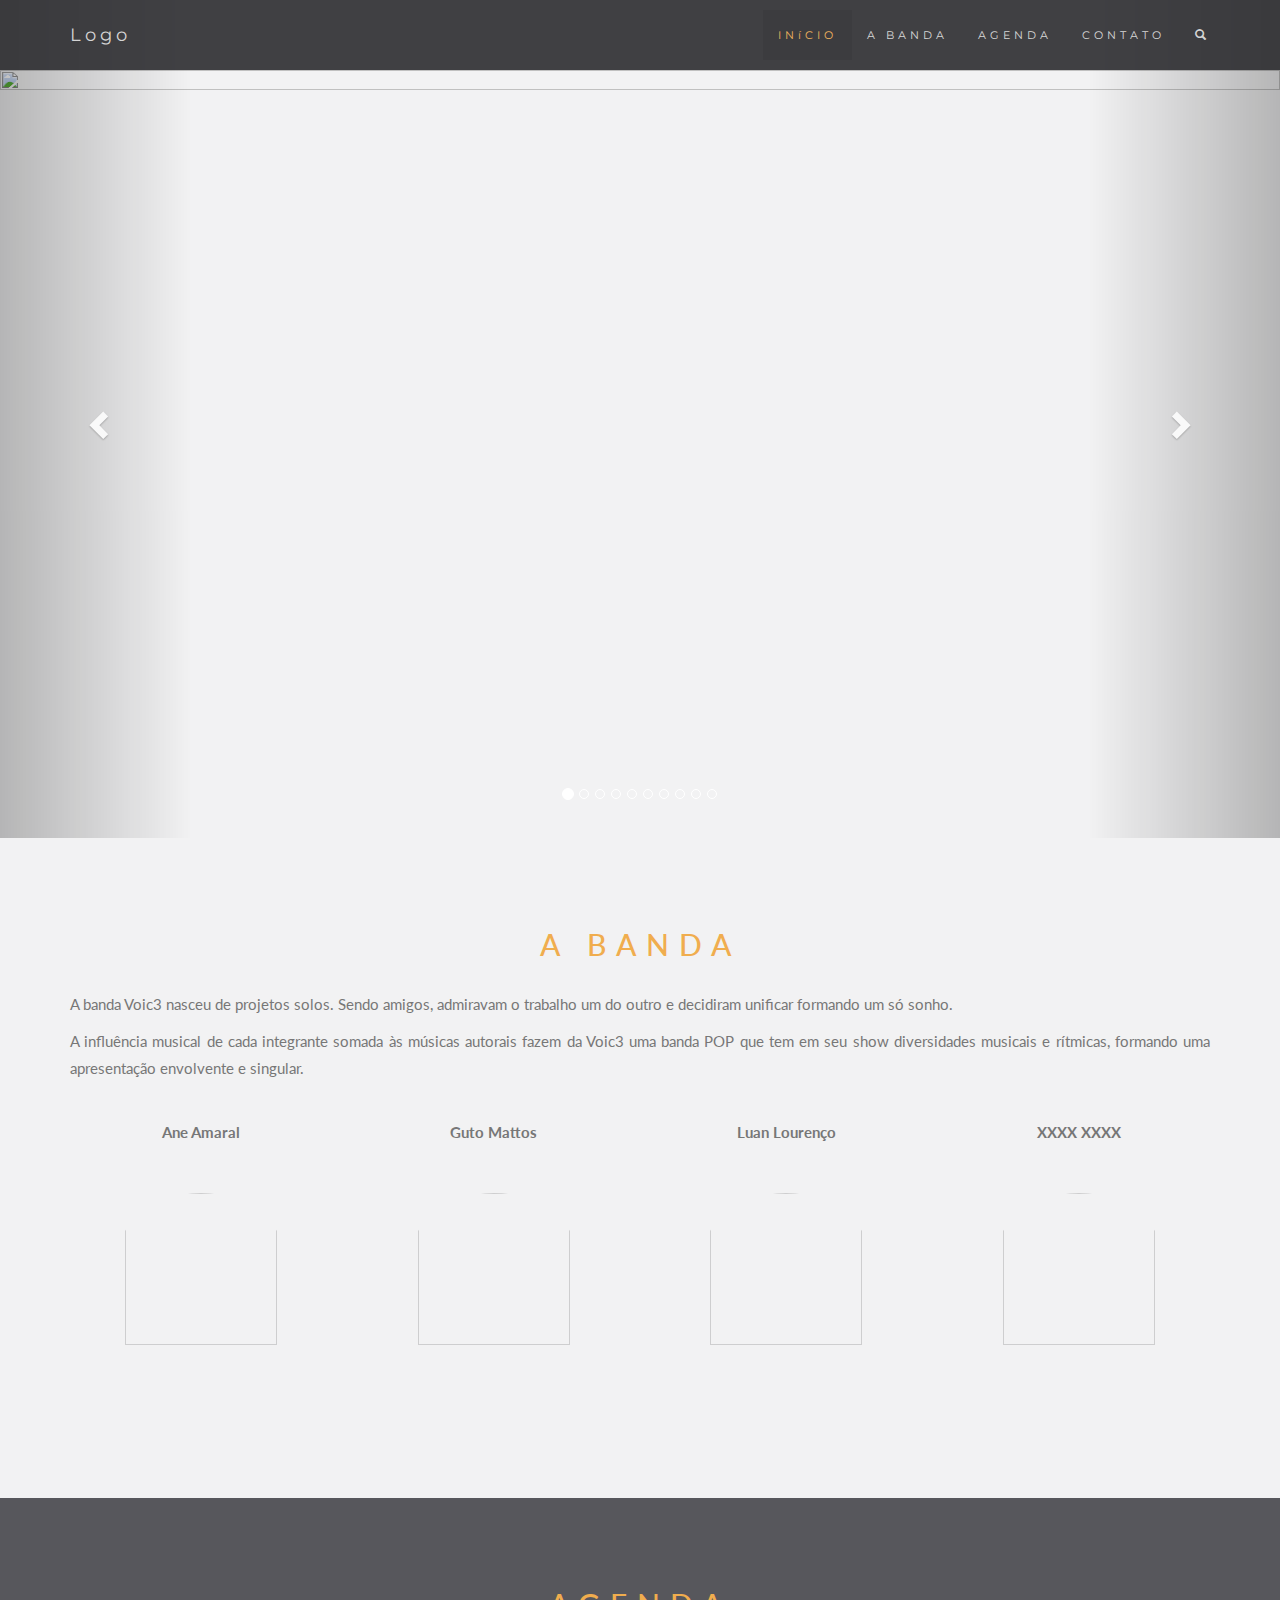
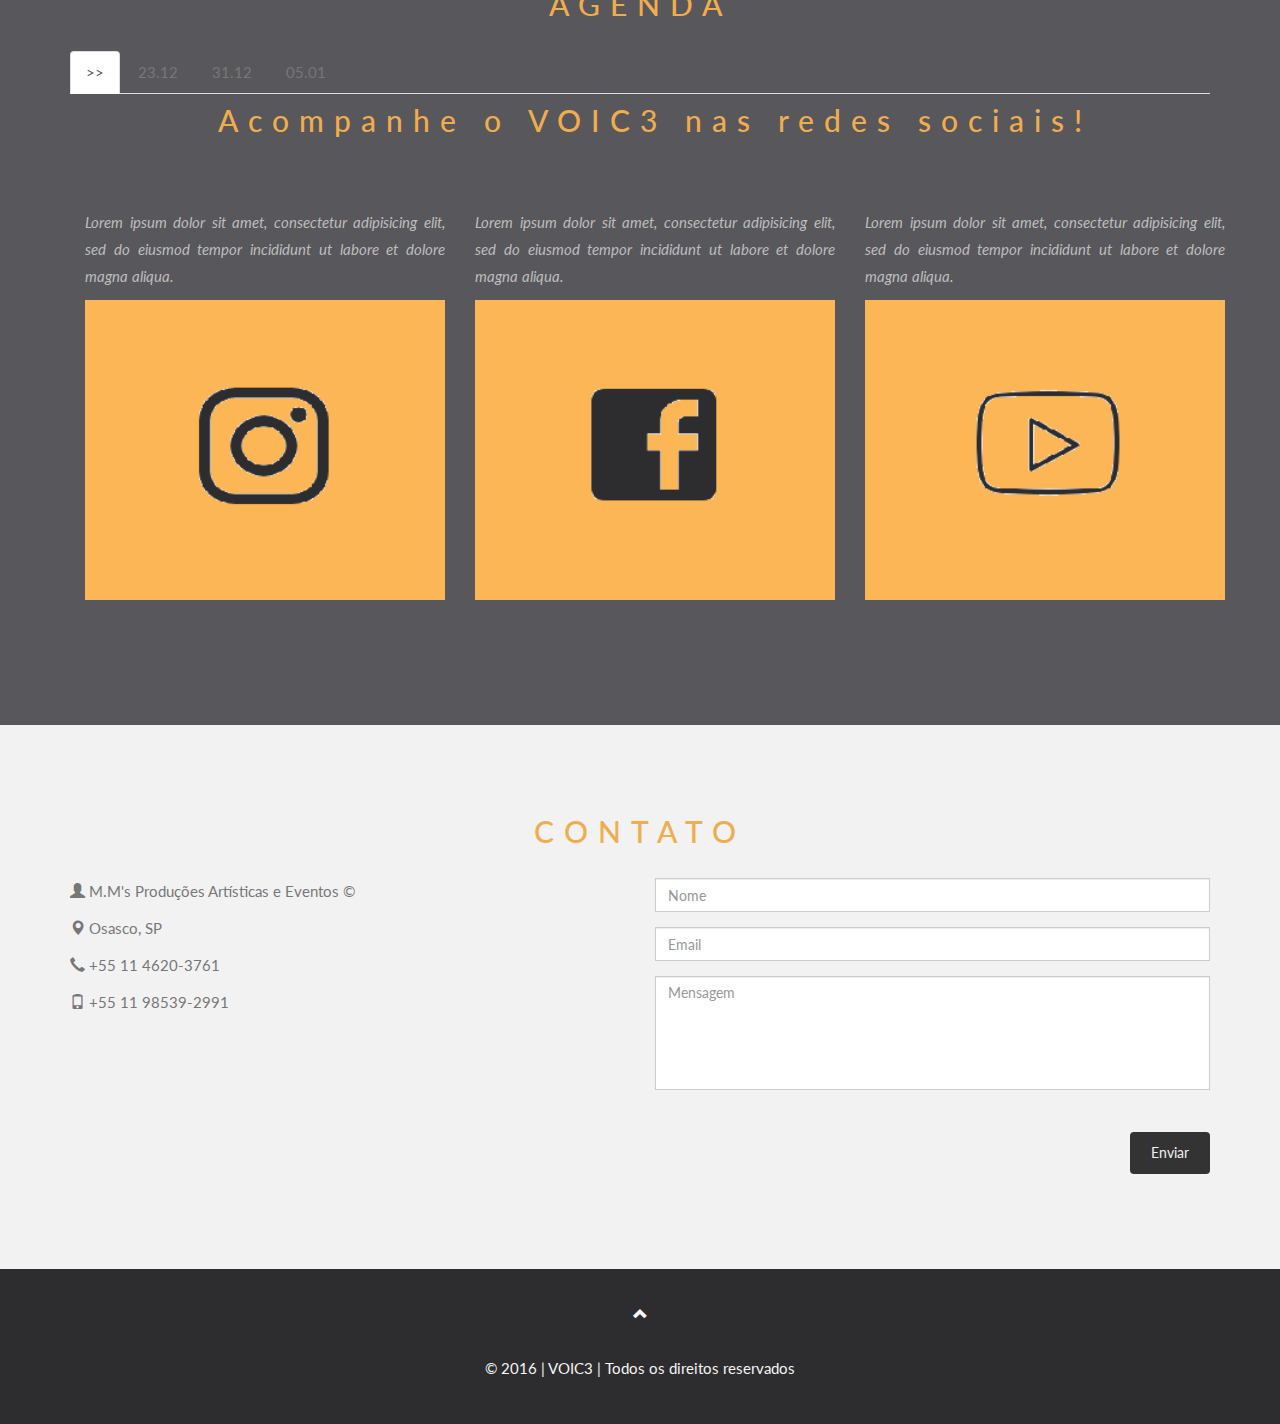
==== index.html @ 1a109ebb "new index file" ====
<!doctype html>
<html lang="pt-br">
<head>
  <title>VOIC3</title>
  <meta charset="iso-8859-1">
  <meta name="viewport" content="width=device-width, initial-scale=1">
  <link rel="stylesheet" href="https://maxcdn.bootstrapcdn.com/bootstrap/3.3.7/css/bootstrap.min.css">
  <link href="https://fonts.googleapis.com/css?family=Lato" rel="stylesheet" type="text/css">
  <link href="https://fonts.googleapis.com/css?family=Montserrat" rel="stylesheet" type="text/css">
  <script src="https://ajax.googleapis.com/ajax/libs/jquery/3.1.1/jquery.min.js"></script>
  <script src="https://maxcdn.bootstrapcdn.com/bootstrap/3.3.7/js/bootstrap.min.js"></script>
   
  <!-- Google Analytics Begin -->
  <script>
  (function(i,s,o,g,r,a,m){i['GoogleAnalyticsObject']=r;i[r]=i[r]||function(){
  (i[r].q=i[r].q||[]).push(arguments)},i[r].l=1*new Date();a=s.createElement(o),
  m=s.getElementsByTagName(o)[0];a.async=1;a.src=g;m.parentNode.insertBefore(a,m)
  })(window,document,'script','https://www.google-analytics.com/analytics.js','ga');
  ga('create', 'UA-88852804-1', 'auto');
  ga('send', 'pageview');
  </script>
  <!-- Google Analytics End -->
  
  <!-- GA Autotracker Begin -->
  <script>window.ga=window.ga||function(){(ga.q=ga.q||[]).push(arguments)};ga.l=+new Date;</script>
  <script async src="https://www.google-analytics.com/analytics.js"></script>
  <script aysnc src="js/autotrack.js"></script>
  <!-- GA Autotracker End -->
  
  
  <style>
  
  body {
      font: 400 15px/1.8 Lato, sans-serif;
      color: #777;
	  background: #f2f2f3;
	  position: relative;
  }
  
 
  .container {
      padding: 80px 120px;
  }
  
  .person {
      border: 10px solid transparent;
      margin-bottom: 25px;
      width: 80%;
      height: 80%;
      opacity: 0.7;
  }
  .person:hover {
      /* border-color: #f1f1f1; */
	  border-color: #f0ad4e; 
  }
  .carousel-inner img {
      /* -webkit-filter: grayscale(90%); */
      /* filter: grayscale(90%); /* make all photos black and white */ 
      width: 100%; /* Set width to 100% */
      margin: auto;
  }
  .carousel-caption h3 {
      color: #fff !important;
  }
  @media (max-width: 600px) {
    .carousel-caption {
      display: none; /* Hide the carousel text when the screen is less than 600 pixels wide */
    }
  }
  .bg-1 {
      /* background: #2d2d30; */
	  background: #57575c;
      color: #bdbdbd; 
	  /* color: #f0ad4e; */ /* TEXTO LARANJA */
  }
  
  .bg-1 h3 {
     /* color: #fff; */
	 color: #f0ad4e; /* TITULO LARANJA */
  }
  
  .bg-1 p {font-style: italic;}
  
  .list-group-item:first-child {
      border-top-right-radius: 0;
      border-top-left-radius: 0;
  }
  .list-group-item:last-child {
      border-bottom-right-radius: 0;
      border-bottom-left-radius: 0;
  }
  .thumbnail {
      padding: 0 0 15px 0;
      border: none;
      border-radius: 0;
  }
  .thumbnail p {
      margin-top: 15px;
      color: #555;
  }
  
  .img-thumbnail {
	display:inline-block;
	max-width:100%;
	height:auto;
	padding:4px;
	line-height:1.42857143;
	/* background-color:#fff; */
	/* border:1px solid #ddd; */
	background-color: transparent; 
	border: none;
  }
  
  .btn {
      padding: 10px 20px; /* TAMANHO DO BOTAO */
      background-color: #333;
      color: #f1f1f1;
      /* border-radius: 0; */
      /* transition: .2s; */
  }
  .btn:hover, .btn:focus {
      border: 1px solid #333; 
      /* background-color: #fff; */
	  background-color: #f2f2f3; /* proximo ao branco um pouco cinza */
      color: #000;
  }
  .modal-header, h4, .close {
      background-color: #333;
      color: #fff !important;
      text-align: center;
      font-size: 20px;
  }
  .modal-header, .modal-body {
      padding: 20px 25px;
  }
  .nav-tabs li a {
      color: #777;
  }
  #googleMap {
      width: 100%;
      height: 400px;
      /* -webkit-filter: grayscale(100%); */
      /* filter: grayscale(100%); */
  }  
  .navbar {
      font-family: Montserrat, sans-serif;
      margin-bottom: 0;
      background-color: #2d2d30;
	  letter-spacing: 4px;
      border: 0;
      font-size: 11px !important;
	  padding: 10px; /* altura do menu */
      opacity: 0.9;
	  line-height: 3 !important;
      border-radius: 0;
      z-index: 9999;
      
  }
  .navbar li a, .navbar .navbar-brand { 
      color: #d5d5d5 !important;
  }
  .navbar-nav li a:hover {
      /* color: #fff !important; */
	  color: #f0ad4e !important; 
  }
  
  .redes-sociais-workshow a:hover {
      /* color: #fff !important; */
	  color: #f0ad4e !important; 
  }
  
  .navbar-nav li.active a {
      /* color: #fff !important; */
	  color: #f0ad4e !important; 
      background-color: #29292c !important;
  }
  .navbar-default .navbar-toggle {
      border-color: transparent;
  }
  .open .dropdown-toggle {
      color: #fff;
      background-color: #555 !important;
  }
  .dropdown-menu li a {
      color: #000 !important;
  }
  .dropdown-menu li a:hover {
      /* background-color: red !important; */
	  background-color: #f0ad4e !important;
  }
  footer {
      background-color: #2d2d30;
      color: #f5f5f5;
      padding: 32px;
  }
  footer a {
      color: #f5f5f5;
  }
  footer a:hover {
      */ color: #777; */
	  color: #f0ad4e;
      text-decoration: none;
  }  
  .form-control {
      border-radius: 0;
  }
  textarea {
      resize: none;
  }
  
  .logo {
    margin-top: -25px;
	margin-left: 3px;
	width: 80px;
  } 
  
  .carousel {
	position: relative;
    /* left: 0px; */
    /* top: 90px; */
   }

  .container-carousel {
      padding: 35px;
  } 
  
  .container {
    padding-right:15px;
    padding-left:15px;
    margin-right:auto;
    margin-left:auto;
  }
  
  @media (min-width:768px){.container{width:750px}}
  
  @media (min-width:992px){.container{width:970px}}
  
  @media (min-width:1200px){.container{width:1170px}}
  
  .container-fluid {
    padding-right:15px;
    padding-left:15px;
    margin-right:auto;
    margin-left:auto;
  }
  
  @media (min-width:768px){.container-fluid{width:750px}}
  
  @media (min-width:992px){.container-fluid{width:970px}}
  
  @media (min-width:1200px){.container-fluid{width:1170px}}
   
   
   .center {
    border: 0px;
    margin: auto;
    width: 60%;
   }
   
   .center1 {
    padding:15px 15px 15px 15px;
   }
   
  .agenda-image {
    padding:15px 15px 15px 15px;
	margin: auto;
  }
  
  .teste-center {
      line-height: 1.5;
    display: inline-block;
    vertical-align: middle;
	padding: 10px;
	}
  
  #event {
  background: #636369;
  }
  
  #event1 {
  background: #a3a3a8;
  }
  
  #event2 {
  background: #ffffcc; 
  }
   
.margin {
margin-bottom: 45px;
}


  h3 {
      margin: 10px 0 30px 0;
      letter-spacing: 10px;      
      font-size: 30px;
      /* color: #111; */
	  /* color: #2d2d30; */
	  color: #f0ad4e; /* TITULO LARANJA */
  }
  

  h2 {
      margin: 5px 0 15px 0;
      letter-spacing: 5px;      
      font-size: 20px;
	  color: #f0ad4e; /* TITULO LARANJA */
  }

  @media (min-width:768px){
	h2 {
		margin: 5px 0 15px 0;
		letter-spacing: 5px;      
		font-size: 20px;
		color: #f0ad4e; /* TITULO LARANJA */
		}
  }
  
  @media (min-width:992px){
	h2 {
		margin: 5px 0 15px 0;
		letter-spacing: 5px;      
		font-size: 20px;
		color: #f0ad4e; /* TITULO LARANJA */
		}
	}
  
  @media (min-width:1200px){
	h2 {
      margin: 10px 0 30px 0;
      letter-spacing: 10px;      
      font-size: 30px;
	  color: #f0ad4e; /* TITULO LARANJA */
		}
	}

   
  </style>
  

</head>
<body id="inicio" data-spy="scroll" data-target=".navbar" data-offset="50">

<!-- icon colors -->
<!-- BDBDBD cinza claro -->
<!-- 2D2D30 cinza escuro -->

<nav class="navbar navbar-default navbar-fixed-top">
  <div class="container-fluid">
    <div class="navbar-header">
      <button type="button" class="navbar-toggle" data-toggle="collapse" data-target="#myNavbar"> 
	      <!--  <button type="button" class="navbar-toggle collapsed" data-toggle="collapse" data-target="#bs-example-navbar-collapse-1 #myNavbar" aria-expanded="false">
        -->
		<span class="icon-bar"></span>
        <span class="icon-bar"></span>
        <span class="icon-bar"></span>                        
      </button>
      <a class="navbar-brand" href="#inicio">Logo</a>
    </div>
    <div class="collapse navbar-collapse" id="myNavbar">
      <ul class="nav navbar-nav navbar-right"> <!-- MENU PARA A DIREITA -->
        <li><a href="#inicio">IN&iacute;CIO</a></li>
        <li><a href="#banda">A BANDA</a></li>
        <li><a href="#agenda">AGENDA</a></li>
        <li><a href="#contato">CONTATO</a></li>
        <li><a href="#"><span class="glyphicon glyphicon-search"></span></a></li>
      </ul>
    </div>
  </div>
</nav>

<script>
$(document).on('click',function(){
	$('.collapse').collapse('hide');
})
</script>

<div id="myCarousel" class="carousel slide" data-ride="carousel">
	<div class="container-carousel"> <!-- nova div -->
    <!-- Indicators -->
    <ol class="carousel-indicators">
      <li data-target="#myCarousel" data-slide-to="0" class="active"></li>
      <li data-target="#myCarousel" data-slide-to="1"></li>
      <li data-target="#myCarousel" data-slide-to="2"></li>
      <li data-target="#myCarousel" data-slide-to="3"></li>
      <li data-target="#myCarousel" data-slide-to="4"></li>
      <li data-target="#myCarousel" data-slide-to="5"></li>
      <li data-target="#myCarousel" data-slide-to="6"></li>
      <li data-target="#myCarousel" data-slide-to="7"></li>
      <li data-target="#myCarousel" data-slide-to="8"></li>
      <li data-target="#myCarousel" data-slide-to="9"></li>
    </ol>
	</div>

    <!-- Wrapper for slides -->
    <div class="carousel-inner" role="listbox">
      <div class="item active">
        <img src="images/banda1.jpg" alt="" width="800" height="480">
        <div class="carousel-caption">
        </div>      
      </div>

      <div class="item">
        <img src="images/banda2.jpg" alt="banda2" width="800" height="480">
        <div class="carousel-caption">
        </div>      
      </div>
    
      <div class="item">
        <img src="images/banda3.jpg" alt="banda3" width="800" height="480">
        <div class="carousel-caption">
        </div>      
      </div>
	  
      <div class="item">
        <img src="images/banda4.jpg" alt="banda4" width="800" height="480">
        <div class="carousel-caption">
        </div>      
      </div>
	  
      <div class="item">
        <img src="images/banda5.jpg" alt="banda5" width="800" height="480">
        <div class="carousel-caption">
        </div>      
      </div>
	  
      <div class="item">
        <img src="images/banda6.jpg" alt="banda6" width="800" height="480">
        <div class="carousel-caption">
        </div>      
      </div>
	  
      <div class="item">
        <img src="images/banda7.jpg" alt="banda7" width="800" height="480">
        <div class="carousel-caption">
        </div>      
      </div>
	  
      <div class="item">
        <img src="images/banda8.jpg" alt="banda8" width="800" height="480">
        <div class="carousel-caption">
        </div>      
      </div>
	  
      <div class="item">
        <img src="images/banda9.jpg" alt="banda9" width="800" height="480">
        <div class="carousel-caption">
        </div>      
      </div>

    </div>

    <!-- Left and right controls -->
    <a class="left carousel-control" href="#myCarousel" role="button" data-slide="prev">
      <span class="glyphicon glyphicon-chevron-left" aria-hidden="true"></span>
      <span class="sr-only">ANTERIOR</span>
    </a>
    <a class="right carousel-control" href="#myCarousel" role="button" data-slide="next">
      <span class="glyphicon glyphicon-chevron-right" aria-hidden="true"></span>
      <span class="sr-only">PR&oacute;XIMO</span>
    </a>
</div>

<!-- Container (A BANDA Section) Begin -->
<div id="banda" class="container text-center">
  <h3>A BANDA</h3>
  <p class="text-justify">A banda Voic3 nasceu de projetos solos. Sendo amigos, admiravam o trabalho um do outro e decidiram unificar formando um s&oacute; sonho.</p>
  <p class="text-justify">A influ&ecirc;ncia musical de cada integrante somada &agrave;s m&uacute;sicas autorais fazem da Voic3 uma banda POP que tem em seu show diversidades musicais e r&iacute;tmicas, formando uma apresenta&ccedil;&atilde;o envolvente e singular.</p>
  <br>
  <div class="row">
    <div class="col-xs-6 col-sm-3 col-md-3">
      <p class="text-center"><strong>Ane Amaral</strong></p><br>
      <a href="#demo" data-toggle="collapse">
        <img src="images/ane.jpg" class="img-circle person" alt="" width="255" height="255">
      </a>
      <div id="demo" class="collapse">
        <p>Singer</p>
      </div>
    </div>
    <div class="col-xs-6 col-sm-3 col-md-3">
      <p class="text-center"><strong>Guto Mattos</strong></p><br>
      <a href="#demo" data-toggle="collapse">
        <img src="images/joao.jpg" class="img-circle person" alt="" width="255" height="255">
      </a>
      <div id="demo" class="collapse">
        <p>Guitarist</p>
      </div>
    </div>
    <div class="col-xs-6 col-sm-3 col-md-3">
      <p class="text-center"><strong>Luan Louren&ccedil;o</strong></p><br>
      <a href="#demo" data-toggle="collapse">
        <img src="images/luan.jpg" class="img-circle person" alt="" width="255" height="255">
      </a>
      <div id="demo" class="collapse">
        <p>Drummer</p>
      </div>
    </div>
    <div class="col-xs-6 col-sm-3 col-md-3">
      <p class="text-center"><strong>XXXX XXXX</strong></p><br>
      <a href="#demo" data-toggle="collapse">
        <img src="images/outro.jpg" class="img-circle person" alt="" width="255" height="255">
      </a>
      <div id="demo" class="collapse">
        <p>Bassist</p>
      </div>
    </div>
  </div>
</div>
<!-- Container (A BANDA Section) End -->

<!-- Container (AGENDA Section) Begin -->
<div id="agenda" class="bg-1">
 <div id="agenda" class=" container">

  <h3 class="text-center">AGENDA</h3>  
  <ul class="nav nav-tabs">
    <li class="active"><a data-toggle="tab" href="#home"> >> </a></li>
    <li><a data-toggle="tab" href="#menu1">23.12</a></li>
    <li><a data-toggle="tab" href="#menu2">31.12</a></li>
	<li><a data-toggle="tab" href="#menu3">05.01</a></li>
  </ul>

	<!-- TABS BEGIN -->
	<div class="tab-content">
	
		<!-- PRIMEIRA TAB BEGIN -->
		<div id="home" class="tab-pane fade in active">
		<div class="container-fluid bg-3 text-center">    
			<h2 class="margin">Acompanhe o VOIC3 nas redes sociais!</h2><br>
			<!-- <h3 class="margin">Acompanhe o VOIC3 nas redes sociais!</h3><br> -->
			<div class="row text-justify">
				<div class="hidden-xs col-sm-4 col-md-4">
					<p>Lorem ipsum dolor sit amet, consectetur adipisicing elit, sed do eiusmod tempor incididunt ut labore et dolore magna aliqua.</p>
					<img src="advertising/instagram_banner.png" class="img-responsive margin" style="width:100%" alt="instagram">
				</div>
				<div class="hidden-xs col-sm-4 col-md-4"> 
					<p>Lorem ipsum dolor sit amet, consectetur adipisicing elit, sed do eiusmod tempor incididunt ut labore et dolore magna aliqua.</p>
					<img src="advertising/facebook_banner.png" class="img-responsive margin" style="width:100%" alt="facebook">
				</div>
				<div class="hidden-xs col-sm-4 col-md-4"> 
					<p>Lorem ipsum dolor sit amet, consectetur adipisicing elit, sed do eiusmod tempor incididunt ut labore et dolore magna aliqua.</p>
					<img src="advertising/youtube_banner.png" class="img-responsive margin" style="width:100%" alt="youtube">
				</div>
			</div>
			<div class="row text-justify">
				<div class="col-xs-12 hidden-sm hidden-md hidden-lg">
					<p>Lorem ipsum dolor sit amet, consectetur adipisicing elit, sed do eiusmod tempor incididunt ut labore et dolore magna aliqua.</p>
					<img src="advertising/instagram_banner.png" class="img-responsive center margin" style="width:50%" alt="instagram">
				</div>
				<div class="col-xs-12 hidden-sm hidden-md hidden-lg"> 
					<p>Lorem ipsum dolor sit amet, consectetur adipisicing elit, sed do eiusmod tempor incididunt ut labore et dolore magna aliqua.</p>
					<img src="advertising/facebook_banner.png" class="img-responsive center margin" style="width:50%" alt="facebook">
				</div>
				<div class="col-xs-12 hidden-sm hidden-md hidden-lg"> 
					<p>Lorem ipsum dolor sit amet, consectetur adipisicing elit, sed do eiusmod tempor incididunt ut labore et dolore magna aliqua.</p>
					<img src="advertising/youtube_banner.png" class="img-responsive center margin" style="width:50%" alt="youtube">
				</div>
			</div>
		</div>
		</div>
		<!-- PRIMEIRA TAB END -->
	
	
		<!-- SEGUNDA TAB BEGIN -->
		<div id="menu1" class="tab-pane fade">
			<div class="container-fluid bg-3 text-justify">    
				<h2 class="text-left">Esta&ccedil;&atilde;o Fradique</h2><br>		
				<!-- <h3 class="text-left">Esta&ccedil;&atilde;o Fradique</h3><br> -->
				<div class="row">
					<div class="col-sm-6">
						<p><img src="icons/toast1.png" alt="" class="img-thumbnail" width="25" height="25"> R. dos Pinheiros, 877 - Pinheiros - S&atilde;o Paulo / SP</p>
						<p><img src="icons/clock1.png" alt="" class="img-thumbnail margin" width="25" height="25"> 22h00 </p> <BR>
						<iframe src="https://www.google.com/maps/embed?pb=!1m18!1m12!1m3!1d3657.031787978085!2d-46.68840918555828!3d-23.56730178467991!2m3!1f0!2f0!3f0!3m2!1i1024!2i768!4f13.1!3m3!1m2!1s0x94ce57759468a9cd%3A0x95e92dfb1054227!2zRXN0YcOnw6NvIEZyYWRpcXVl!5e0!3m2!1spt-BR!2sbr!4v1481562788661" width="100%" height="100%" frameborder="0" style="border:0" allowfullscreen></iframe>
					</div>
				</div>
			</div>
		</div>
		<!-- SEGUNDA TAB END -->
	
	
		<!-- TERCEIRA TAB BEGIN -->
		<div id="menu2" class="tab-pane fade">
			<div class="container-fluid bg-3 text-justify">    
				<h2 class="text-left">Arrudas Bar</h2><br>
				<div class="row">
					<div class="col-sm-6">
						<p><img src="icons/cutlery1.png" alt="" class="img-thumbnail" width="25" height="25"> R. Arist&iacute;des Belini, 320 - Pestana - Osasco / SP </p>
						<p><img src="icons/clock1.png" alt="" class="img-thumbnail margin" width="25" height="25"> 18h00 </p> <BR>
						<iframe src="https://www.google.com/maps/embed?pb=!1m18!1m12!1m3!1d3658.0084084064274!2d-46.8019846855589!3d-23.532199984697378!2m3!1f0!2f0!3f0!3m2!1i1024!2i768!4f13.1!3m3!1m2!1s0x94ceffb3be0d78b9%3A0xa0f0548a4964dfe1!2sBatataria+Arrudas+Bar!5e0!3m2!1spt-BR!2sbr!4v1481562667777" width="100%" height="100%" frameborder="0" style="border:0" allowfullscreen></iframe>
					</div>
				</div>
			</div>
		</div>
		<!-- TERCEIRA TAB END -->
		
	
		<!-- QUARTA TAB BEGIN -->
		<div id="menu3" class="tab-pane fade">
			<div class="container-fluid bg-3 text-justify">   
				<h2 class="text-left">HB Beer</h2><br>		
				<!-- <h3 class="text-left">HB Beer</h3><br> -->
				<div class="row">
					<div class="col-sm-6">
						<p><img src="icons/cutlery1.png" alt="" class="img-thumbnail" width="25" height="25"> Cal&ccedil;ada Aldebar&atilde;, 14 - Centro de Apoio II - Alphaville / SP </p>
						<p><img src="icons/clock1.png" alt="" class="img-thumbnail margin" width="25" height="25">22h00 </p> <BR>
						<iframe src="https://www.google.com/maps/embed?pb=!1m18!1m12!1m3!1d3659.9029157101695!2d-46.87861978556046!3d-23.463966184731305!2m3!1f0!2f0!3f0!3m2!1i1024!2i768!4f13.1!3m3!1m2!1s0x94cf0316d6cc29cb%3A0x45becd036d0bcddf!2sHB+BEER+LANCHONETE+E+COMERCIO+DE+CERVEJAS+LTDA!5e0!3m2!1spt-BR!2sbr!4v1481562751823" width="100%" height="100%" frameborder="0" style="border:0" allowfullscreen></iframe>
					</div>
				</div>
			</div>
		</div>
		<!-- QUARTA TAB END -->
	
	</div>
	<!-- TABS END -->
  
 </div>
</div>
<!-- Container (AGENDA Section) End -->	

<!-- Container (CONTATO Section) Begin -->
<div id="contato" class="container">
  <h3 class="text-center">CONTATO</h3>
  <div class="row">
    <div class="col-sm-6 col-md-6">
      <p><span class="glyphicon glyphicon-user"></span>  M.M's Produ&ccedil;&otilde;es Art&iacute;sticas e Eventos &copy;</p>
      <p><span class="glyphicon glyphicon-map-marker"></span>  Osasco, SP</p>
      <p><span class="glyphicon glyphicon-earphone"></span>  +55 11 4620-3761</p>
      <p><span class="glyphicon glyphicon-phone"></span>  +55 11 98539-2991</p>
    </div>
	
	<!-- CAIXA TEXTO MENSAGEM -->
    <div class="col-md-6">
	
      <div class="row">
        <div class="col-sm-6 col-md-12 form-group">
          <input class="form-control" id="name" name="name" placeholder="Nome" type="text" required>
        </div>
        <div class="col-sm-6 col-md-12 form-group">
          <input class="form-control" id="email" name="email" placeholder="Email" type="email" required>
        </div>
	  
	  <div class="col-sm-6 col-md-12 form-group">
      <textarea class="form-control" id="comments" name="comments" placeholder="Mensagem" rows="5"></textarea>
      <br> </div> </div>
	  
      <div class="row">
        <div class="col-sm-12 col-md-12 form-group">
          <button class="btn pull-right" type="submit">Enviar</button>
        </div>
      </div>
    </div>
	<!-- CAIXA TEXTO MENSAGEM -->
	
  </div>
</div>
<!-- Container (CONTATO Section) End -->



<!-- Footer Begin -->
<footer class="text-center">
  <a class="up-arrow" href="#inicio" data-toggle="tooltip" title="VOLTAR">
    <span class="glyphicon glyphicon-chevron-up"></span>
  </a><br><br>
  <p>&copy; 2016 | VOIC3 | Todos os direitos reservados</p> 
</footer>
<!-- Footer End -->



<script>
$(document).ready(function(){
  // Initialize Tooltip
  $('[data-toggle="tooltip"]').tooltip(); 
  
  // Add smooth scrolling to all links in navbar + footer link
  $(".navbar a, footer a[href='#inicio']").on('click', function(event) {

    // Make sure this.hash has a value before overriding default behavior
    if (this.hash !== "") {

      // Prevent default anchor click behavior
      event.preventDefault();

      // Store hash
      var hash = this.hash;

      // Using jQuery's animate() method to add smooth page scroll
      // The optional number (900) specifies the number of milliseconds it takes to scroll to the specified area
      $('html, body').animate({
	  // tempo para rolagem
        scrollTop: $(hash).offset().top
      }, 900, function(){
   
        // Add hash (#) to URL when done scrolling (default click behavior)
        window.location.hash = hash;
      });
    } // End if
  });
})
</script>

</body>
</html>
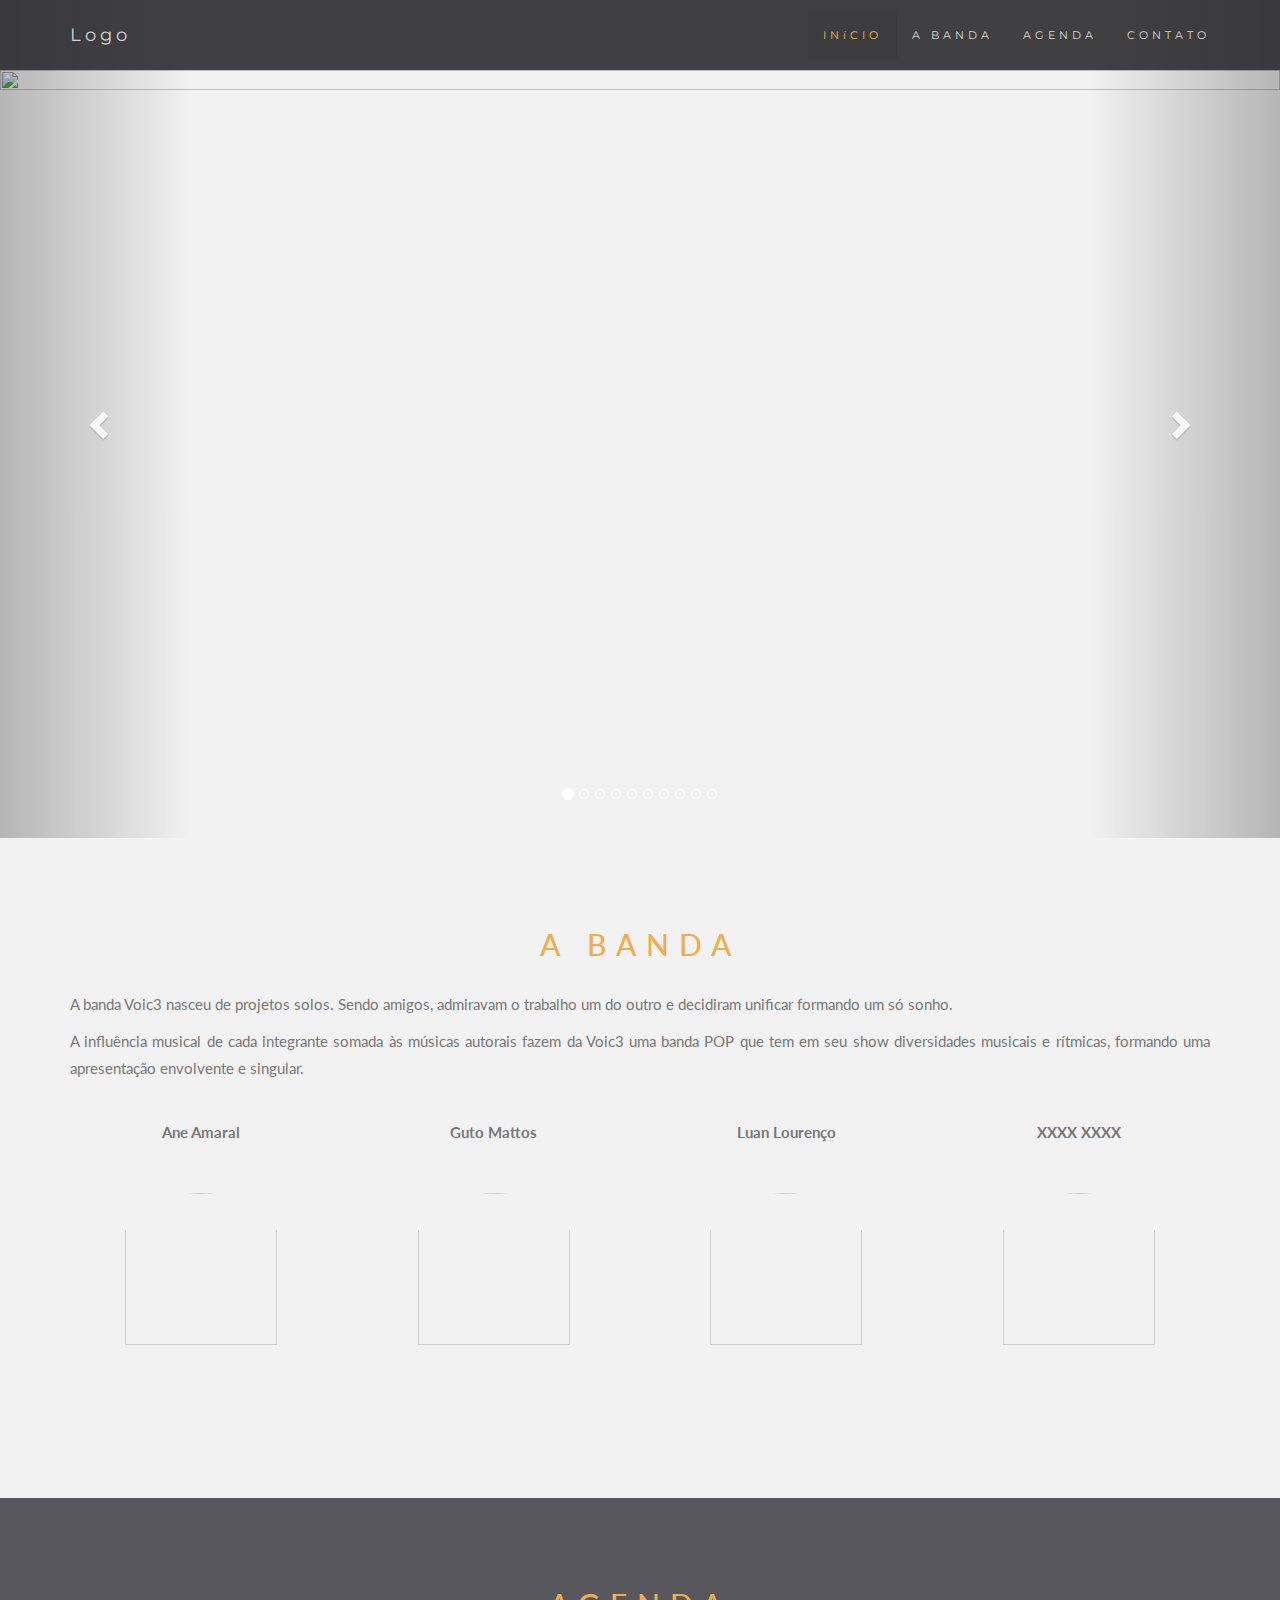
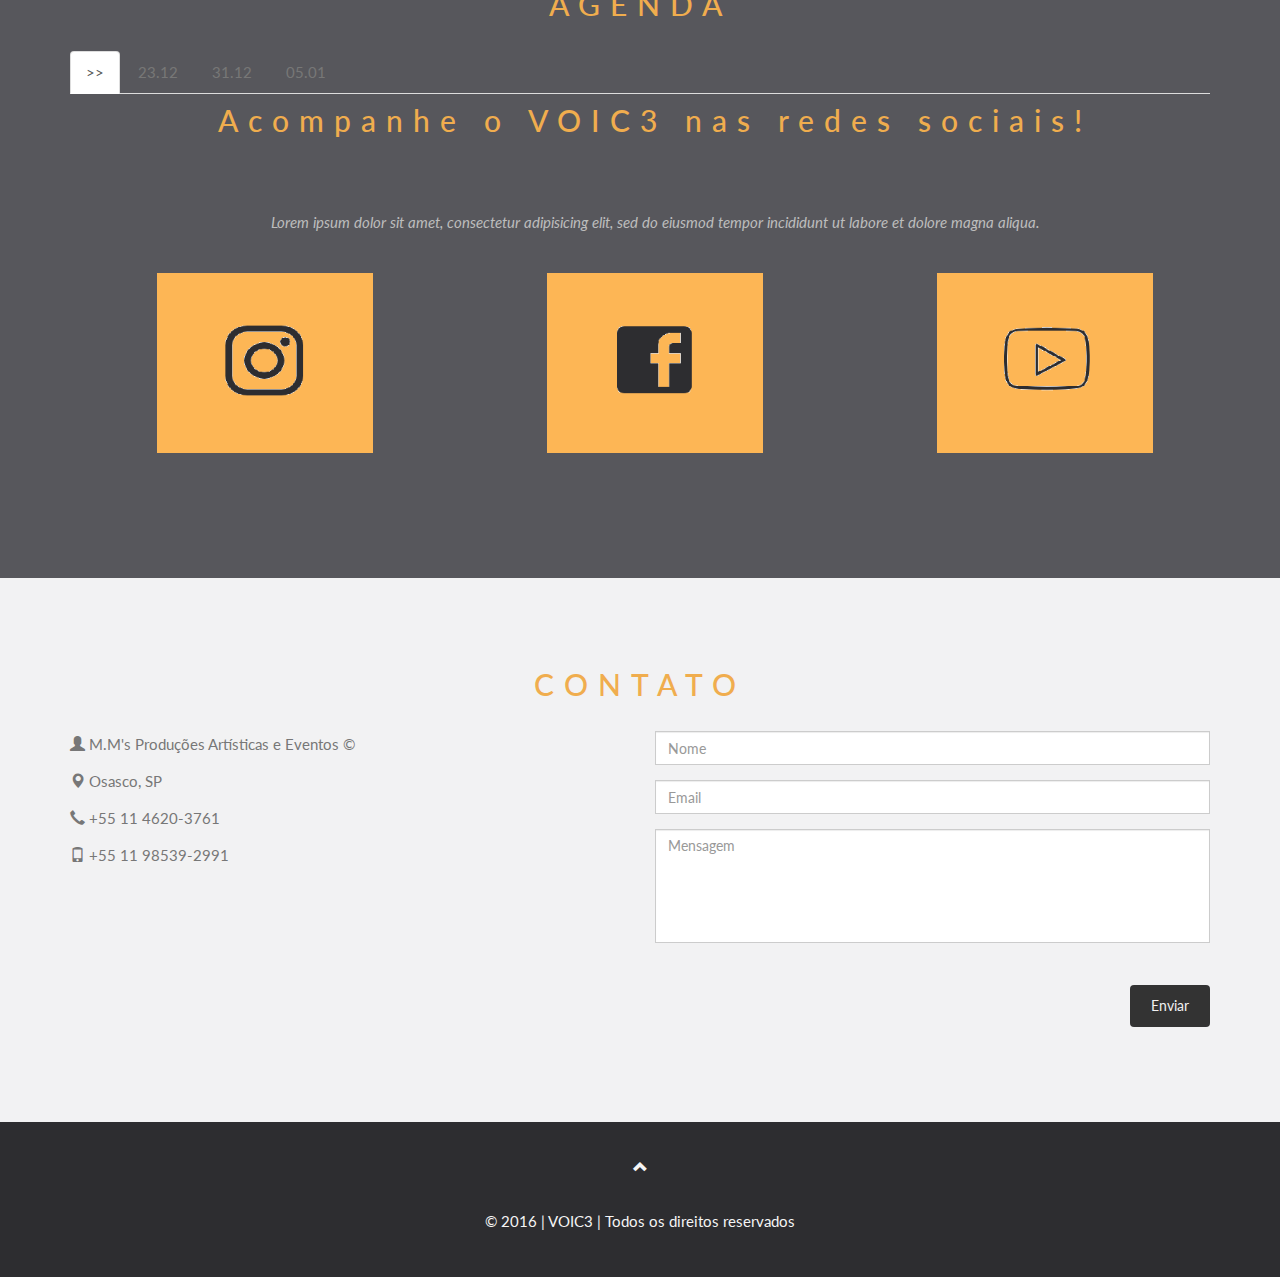
==== commit 6279e01f: "ordenado 12" ====
--- a/index.html
+++ b/index.html
@@ -10,22 +10,19 @@
   <script src="https://ajax.googleapis.com/ajax/libs/jquery/3.1.1/jquery.min.js"></script>
   <script src="https://maxcdn.bootstrapcdn.com/bootstrap/3.3.7/js/bootstrap.min.js"></script>
    
-  <!-- Google Analytics Begin -->
-  <script>
-  (function(i,s,o,g,r,a,m){i['GoogleAnalyticsObject']=r;i[r]=i[r]||function(){
-  (i[r].q=i[r].q||[]).push(arguments)},i[r].l=1*new Date();a=s.createElement(o),
-  m=s.getElementsByTagName(o)[0];a.async=1;a.src=g;m.parentNode.insertBefore(a,m)
-  })(window,document,'script','https://www.google-analytics.com/analytics.js','ga');
-  ga('create', 'UA-88852804-1', 'auto');
-  ga('send', 'pageview');
-  </script>
-  <!-- Google Analytics End -->
-  
-  <!-- GA Autotracker Begin -->
-  <script>window.ga=window.ga||function(){(ga.q=ga.q||[]).push(arguments)};ga.l=+new Date;</script>
-  <script async src="https://www.google-analytics.com/analytics.js"></script>
-  <script aysnc src="js/autotrack.js"></script>
-  <!-- GA Autotracker End -->
+  
+  
+  <!-- GA ANALYTICS Begin -->
+	<script async src='https://www.google-analytics.com/analytics.js'></script>
+	<script async src='js/autotrack.js'></script>
+	<script>
+	window.ga=window.ga||function(){(ga.q=ga.q||[]).push(arguments)};ga.l=+new Date;
+	ga('create', 'UA-88852804-1', 'auto');
+	ga('set', 'page', '/home_laranja_5.html');
+	ga('send', 'pageview')
+	// Replace the following lines with the plugins you want to use.
+	</script>
+  <!-- GA ANALYTICS End -->
   
   
   <style>
@@ -49,6 +46,7 @@
       height: 80%;
       opacity: 0.7;
   }
+  
   .person:hover {
       /* border-color: #f1f1f1; */
 	  border-color: #f0ad4e; 
@@ -359,21 +357,17 @@
     </div>
     <div class="collapse navbar-collapse" id="myNavbar">
       <ul class="nav navbar-nav navbar-right"> <!-- MENU PARA A DIREITA -->
-        <li><a href="#inicio">IN&iacute;CIO</a></li>
-        <li><a href="#banda">A BANDA</a></li>
-        <li><a href="#agenda">AGENDA</a></li>
-        <li><a href="#contato">CONTATO</a></li>
-        <li><a href="#"><span class="glyphicon glyphicon-search"></span></a></li>
+        <li><a id="menuInicio" href="#inicio">IN&iacute;CIO</a></li>
+        <li><a id="menuBanda" href="#banda">A BANDA</a></li>
+        <li><a id="menuAgenda" href="#agenda">AGENDA</a></li>
+        <li><a id="menuContato" href="#contato">CONTATO</a></li>
+        <!--<li><a id="menuBanda" href="#"><span class="glyphicon glyphicon-search"></span></a></li>-->
       </ul>
     </div>
   </div>
 </nav>
 
-<script>
-$(document).on('click',function(){
-	$('.collapse').collapse('hide');
-})
-</script>
+
 
 <div id="myCarousel" class="carousel slide" data-ride="carousel">
 	<div class="container-carousel"> <!-- nova div -->
@@ -470,37 +464,37 @@
   <div class="row">
     <div class="col-xs-6 col-sm-3 col-md-3">
       <p class="text-center"><strong>Ane Amaral</strong></p><br>
-      <a href="#demo" data-toggle="collapse">
+      <!-- <a href="#demo1" data-toggle="collapse"> -->
         <img src="images/ane.jpg" class="img-circle person" alt="" width="255" height="255">
       </a>
-      <div id="demo" class="collapse">
+      <div id="demo1" class="collapse">
         <p>Singer</p>
       </div>
     </div>
     <div class="col-xs-6 col-sm-3 col-md-3">
       <p class="text-center"><strong>Guto Mattos</strong></p><br>
-      <a href="#demo" data-toggle="collapse">
+      <!-- <a href="#demo2" data-toggle="collapse"> -->
         <img src="images/joao.jpg" class="img-circle person" alt="" width="255" height="255">
       </a>
-      <div id="demo" class="collapse">
+      <div id="demo2" class="collapse">
         <p>Guitarist</p>
       </div>
     </div>
     <div class="col-xs-6 col-sm-3 col-md-3">
       <p class="text-center"><strong>Luan Louren&ccedil;o</strong></p><br>
-      <a href="#demo" data-toggle="collapse">
+      <!-- <a href="#demo3" data-toggle="collapse"> -->
         <img src="images/luan.jpg" class="img-circle person" alt="" width="255" height="255">
       </a>
-      <div id="demo" class="collapse">
+      <div id="demo3" class="collapse">
         <p>Drummer</p>
       </div>
     </div>
     <div class="col-xs-6 col-sm-3 col-md-3">
       <p class="text-center"><strong>XXXX XXXX</strong></p><br>
-      <a href="#demo" data-toggle="collapse">
+      <!-- <a href="#demo4" data-toggle="collapse"> -->
         <img src="images/outro.jpg" class="img-circle person" alt="" width="255" height="255">
       </a>
-      <div id="demo" class="collapse">
+      <div id="demo4" class="collapse">
         <p>Bassist</p>
       </div>
     </div>
@@ -528,32 +522,33 @@
 		<div class="container-fluid bg-3 text-center">    
 			<h2 class="margin">Acompanhe o VOIC3 nas redes sociais!</h2><br>
 			<!-- <h3 class="margin">Acompanhe o VOIC3 nas redes sociais!</h3><br> -->
+			<p>Lorem ipsum dolor sit amet, consectetur adipisicing elit, sed do eiusmod tempor incididunt ut labore et dolore magna aliqua.</p><br>
 			<div class="row text-justify">
-				<div class="hidden-xs col-sm-4 col-md-4">
-					<p>Lorem ipsum dolor sit amet, consectetur adipisicing elit, sed do eiusmod tempor incididunt ut labore et dolore magna aliqua.</p>
-					<img src="advertising/instagram_banner.png" class="img-responsive margin" style="width:100%" alt="instagram">
-				</div>
-				<div class="hidden-xs col-sm-4 col-md-4"> 
-					<p>Lorem ipsum dolor sit amet, consectetur adipisicing elit, sed do eiusmod tempor incididunt ut labore et dolore magna aliqua.</p>
-					<img src="advertising/facebook_banner.png" class="img-responsive margin" style="width:100%" alt="facebook">
-				</div>
-				<div class="hidden-xs col-sm-4 col-md-4"> 
-					<p>Lorem ipsum dolor sit amet, consectetur adipisicing elit, sed do eiusmod tempor incididunt ut labore et dolore magna aliqua.</p>
-					<img src="advertising/youtube_banner.png" class="img-responsive margin" style="width:100%" alt="youtube">
+				<div class="hidden-xs col-sm-4 col-md-4 col-lg-4">
+					<!-- <p>Lorem ipsum dolor sit amet, consectetur adipisicing elit, sed do eiusmod tempor incididunt ut labore et dolore magna aliqua.</p> -->
+					<a href="http://instagram.com/voic3oficial" target="_blank"><img src="advertising/instagram_banner.png" class="img-responsive center margin" style="width:60%" alt="instagram"></a> 
+				</div>
+				<div class="hidden-xs col-sm-4 col-md-4 col-lg-4"> 
+					<!-- <p>Lorem ipsum dolor sit amet, consectetur adipisicing elit, sed do eiusmod tempor incididunt ut labore et dolore magna aliqua.</p> -->
+					<a href="http://facebook.com/voic3oficial" target="_blank"><img src="advertising/facebook_banner.png" class="img-responsive center margin" style="width:60%" alt="facebook"></a>
+				</div>
+				<div class="hidden-xs col-sm-4 col-md-4 col-lg-4"> 
+					<!-- <p>Lorem ipsum dolor sit amet, consectetur adipisicing elit, sed do eiusmod tempor incididunt ut labore et dolore magna aliqua.</p> -->
+					<a href="http://www.youtube.com/channel/UCtQx2apVhvCoUaPm1YVVkbg" target="_blank"><img src="advertising/youtube_banner.png" class="img-responsive center margin" style="width:60%" alt="youtube"></a>
 				</div>
 			</div>
 			<div class="row text-justify">
-				<div class="col-xs-12 hidden-sm hidden-md hidden-lg">
-					<p>Lorem ipsum dolor sit amet, consectetur adipisicing elit, sed do eiusmod tempor incididunt ut labore et dolore magna aliqua.</p>
-					<img src="advertising/instagram_banner.png" class="img-responsive center margin" style="width:50%" alt="instagram">
-				</div>
-				<div class="col-xs-12 hidden-sm hidden-md hidden-lg"> 
-					<p>Lorem ipsum dolor sit amet, consectetur adipisicing elit, sed do eiusmod tempor incididunt ut labore et dolore magna aliqua.</p>
-					<img src="advertising/facebook_banner.png" class="img-responsive center margin" style="width:50%" alt="facebook">
-				</div>
-				<div class="col-xs-12 hidden-sm hidden-md hidden-lg"> 
-					<p>Lorem ipsum dolor sit amet, consectetur adipisicing elit, sed do eiusmod tempor incididunt ut labore et dolore magna aliqua.</p>
-					<img src="advertising/youtube_banner.png" class="img-responsive center margin" style="width:50%" alt="youtube">
+				<div class="col-xs-4 hidden-sm hidden-md hidden-lg">
+					<!-- <p>Lorem ipsum dolor sit amet, consectetur adipisicing elit, sed do eiusmod tempor incididunt ut labore et dolore magna aliqua.</p> -->
+					<a href="http://instagram.com/voic3oficial" target="_blank"><img src="advertising/instagram_banner.png" class="img-responsive center margin" style="width:100%" alt="instagram"></a> 
+				</div>
+				<div class="col-xs-4 hidden-sm hidden-md hidden-lg"> 
+					<!-- <p>Lorem ipsum dolor sit amet, consectetur adipisicing elit, sed do eiusmod tempor incididunt ut labore et dolore magna aliqua.</p> -->
+					<a href="http://facebook.com/voic3oficial" target="_blank"><img src="advertising/facebook_banner.png" class="img-responsive center margin" style="width:100%" alt="facebook"></a>
+				</div>
+				<div class="col-xs-4 hidden-sm hidden-md hidden-lg"> 
+					<!-- <p>Lorem ipsum dolor sit amet, consectetur adipisicing elit, sed do eiusmod tempor incididunt ut labore et dolore magna aliqua.</p> -->
+					<a href="http://www.youtube.com/channel/UCtQx2apVhvCoUaPm1YVVkbg" target="_blank"><img src="advertising/youtube_banner.png" class="img-responsive center margin" style="width:100%" alt="youtube"></a>
 				</div>
 			</div>
 		</div>
@@ -569,7 +564,7 @@
 				<div class="row">
 					<div class="col-sm-6">
 						<p><img src="icons/toast1.png" alt="" class="img-thumbnail" width="25" height="25"> R. dos Pinheiros, 877 - Pinheiros - S&atilde;o Paulo / SP</p>
-						<p><img src="icons/clock1.png" alt="" class="img-thumbnail margin" width="25" height="25"> 22h00 </p> <BR>
+						<p><img src="icons/clock1.png" alt="" class="img-thumbnail" width="25" height="25"> 22h00 </p> <br>
 						<iframe src="https://www.google.com/maps/embed?pb=!1m18!1m12!1m3!1d3657.031787978085!2d-46.68840918555828!3d-23.56730178467991!2m3!1f0!2f0!3f0!3m2!1i1024!2i768!4f13.1!3m3!1m2!1s0x94ce57759468a9cd%3A0x95e92dfb1054227!2zRXN0YcOnw6NvIEZyYWRpcXVl!5e0!3m2!1spt-BR!2sbr!4v1481562788661" width="100%" height="100%" frameborder="0" style="border:0" allowfullscreen></iframe>
 					</div>
 				</div>
@@ -585,7 +580,7 @@
 				<div class="row">
 					<div class="col-sm-6">
 						<p><img src="icons/cutlery1.png" alt="" class="img-thumbnail" width="25" height="25"> R. Arist&iacute;des Belini, 320 - Pestana - Osasco / SP </p>
-						<p><img src="icons/clock1.png" alt="" class="img-thumbnail margin" width="25" height="25"> 18h00 </p> <BR>
+						<p><img src="icons/clock1.png" alt="" class="img-thumbnail" width="25" height="25"> 18h00 </p> <br>
 						<iframe src="https://www.google.com/maps/embed?pb=!1m18!1m12!1m3!1d3658.0084084064274!2d-46.8019846855589!3d-23.532199984697378!2m3!1f0!2f0!3f0!3m2!1i1024!2i768!4f13.1!3m3!1m2!1s0x94ceffb3be0d78b9%3A0xa0f0548a4964dfe1!2sBatataria+Arrudas+Bar!5e0!3m2!1spt-BR!2sbr!4v1481562667777" width="100%" height="100%" frameborder="0" style="border:0" allowfullscreen></iframe>
 					</div>
 				</div>
@@ -602,7 +597,7 @@
 				<div class="row">
 					<div class="col-sm-6">
 						<p><img src="icons/cutlery1.png" alt="" class="img-thumbnail" width="25" height="25"> Cal&ccedil;ada Aldebar&atilde;, 14 - Centro de Apoio II - Alphaville / SP </p>
-						<p><img src="icons/clock1.png" alt="" class="img-thumbnail margin" width="25" height="25">22h00 </p> <BR>
+						<p><img src="icons/clock1.png" alt="" class="img-thumbnail" width="25" height="25">22h00 </p> <br>
 						<iframe src="https://www.google.com/maps/embed?pb=!1m18!1m12!1m3!1d3659.9029157101695!2d-46.87861978556046!3d-23.463966184731305!2m3!1f0!2f0!3f0!3m2!1i1024!2i768!4f13.1!3m3!1m2!1s0x94cf0316d6cc29cb%3A0x45becd036d0bcddf!2sHB+BEER+LANCHONETE+E+COMERCIO+DE+CERVEJAS+LTDA!5e0!3m2!1spt-BR!2sbr!4v1481562751823" width="100%" height="100%" frameborder="0" style="border:0" allowfullscreen></iframe>
 					</div>
 				</div>
@@ -669,6 +664,34 @@
 
 
 <script>
+
+// MENU COLLAPSE BEGIN
+$(document).on('click',function(){
+	$('.collapse').collapse('hide');
+})
+// MENU COLLAPSE END
+
+// GOOGLE ANALYTICS EVENTS BEGIN
+//Documenta��o: https://developers.google.com/analytics/devguides/collection/analyticsjs/events
+//ga('send', 'event', "Categoria do evento","A�ao do evento", "Rotulo do evento", 42)
+document.getElementById("menuInicio").addEventListener("click", function(){
+	ga('send', 'event', "clicou","ClickMenu", "menuInicio", 42)
+});
+
+document.getElementById("menuBanda").addEventListener("click", function(){
+	ga('send', 'event', "clicou","ClickMenu", "menuBanda", 42)
+});
+
+document.getElementById("menuAgenda").addEventListener("click", function(){
+	ga('send', 'event', "clicou","ClickMenu", "menuAgenda", 42)
+});
+
+document.getElementById("menuContato").addEventListener("click", function(){
+	ga('send', 'event', "clicou","ClickMenu", "menuContato", 42)
+});
+// GOOGLE ANALYTICS EVENTS END
+
+
 $(document).ready(function(){
   // Initialize Tooltip
   $('[data-toggle="tooltip"]').tooltip(); 
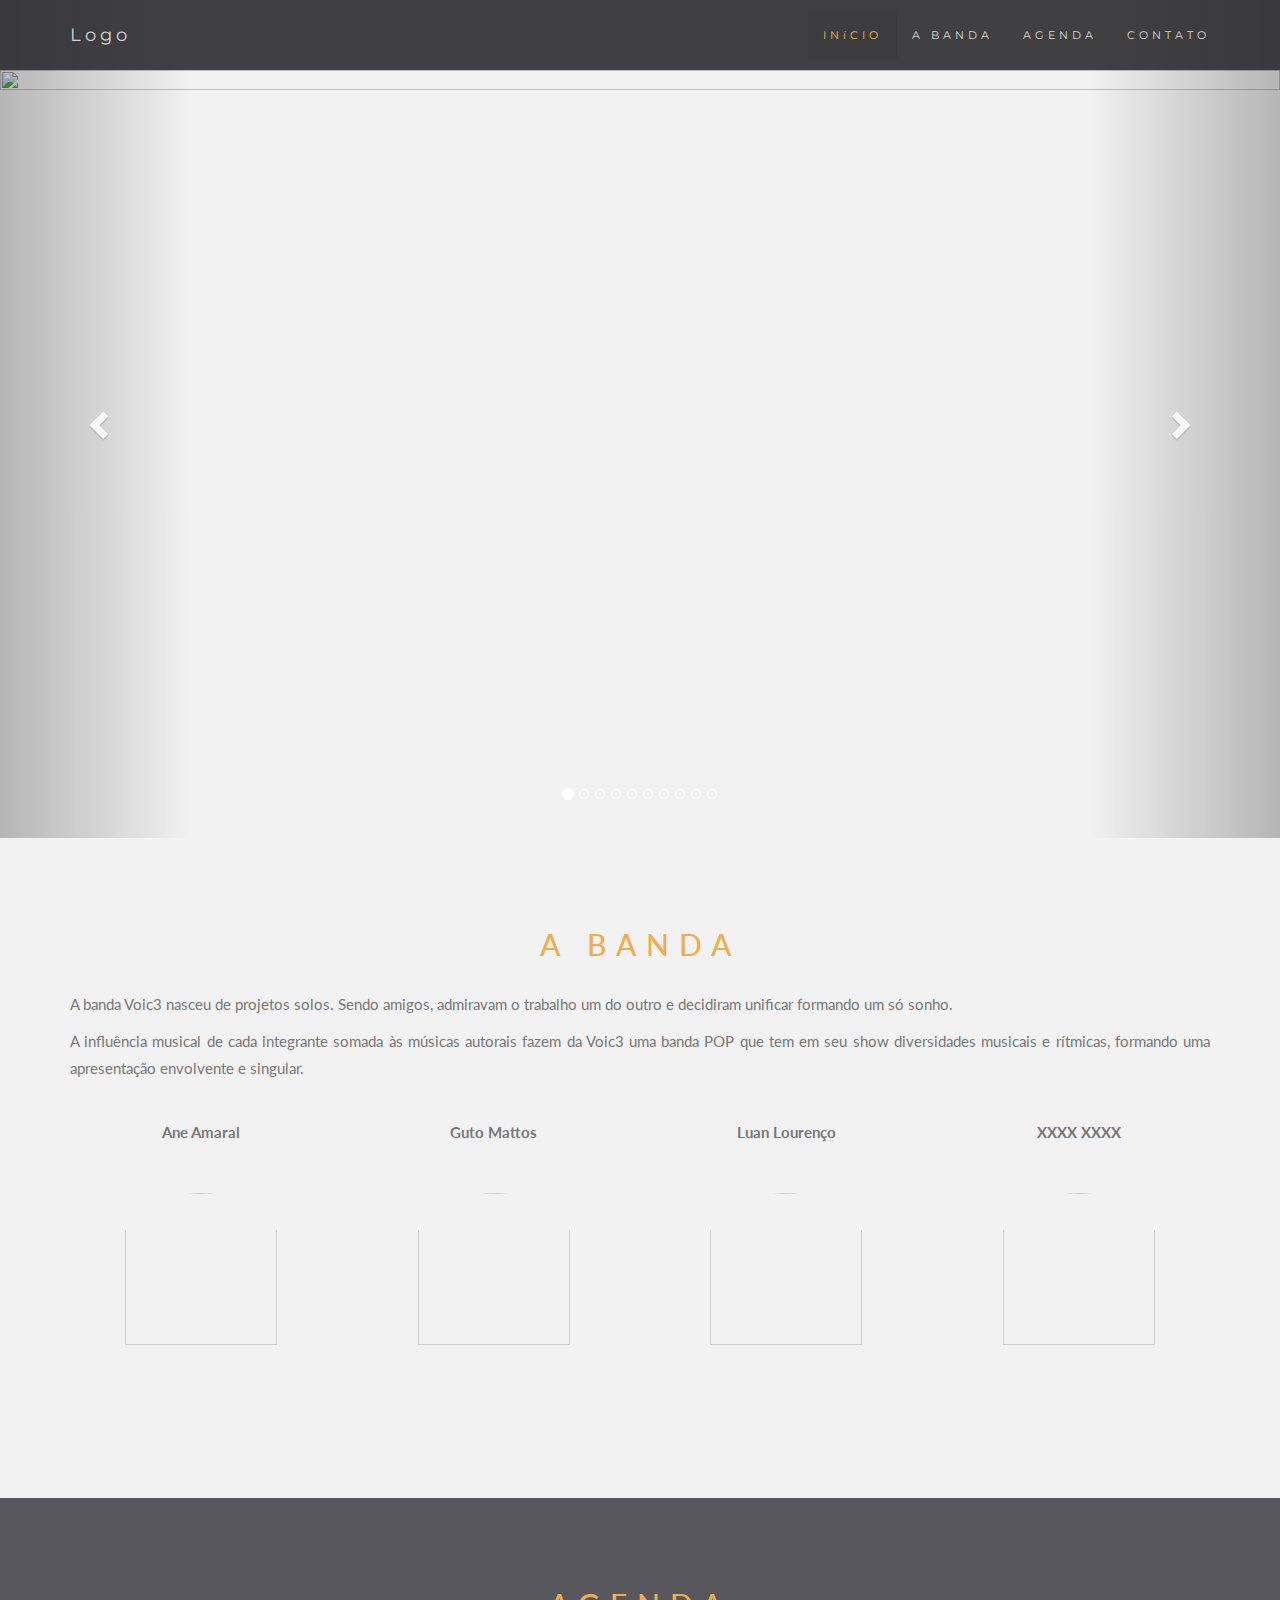
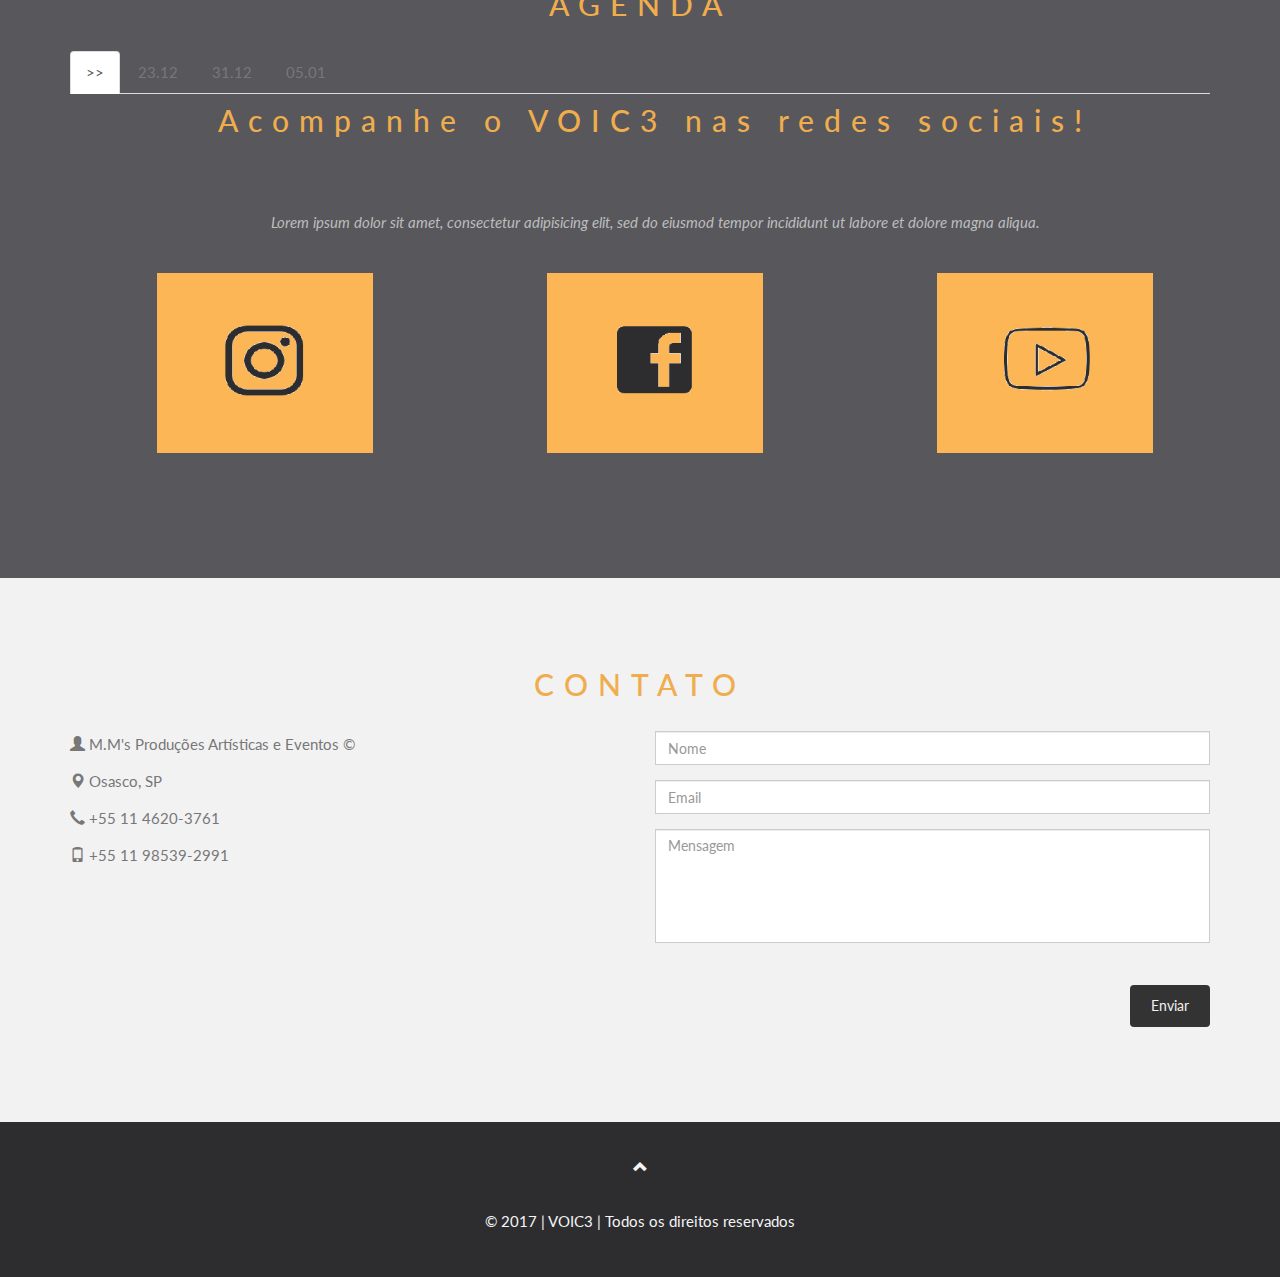
==== commit b597e6ed: "text 1" ====
--- a/index.html
+++ b/index.html
@@ -1,9 +1,10 @@
 <!doctype html>
-<html lang="pt-br">
-<head>
+<html lang="pt-br" >
+
+	<head>
   <title>VOIC3</title>
   <meta charset="iso-8859-1">
-  <meta name="viewport" content="width=device-width, initial-scale=1">
+  <meta name="viewport" content="width=device-width, initial-scale=1.0, maximum-scale=1.0, user-scalable=no">
   <link rel="stylesheet" href="https://maxcdn.bootstrapcdn.com/bootstrap/3.3.7/css/bootstrap.min.css">
   <link href="https://fonts.googleapis.com/css?family=Lato" rel="stylesheet" type="text/css">
   <link href="https://fonts.googleapis.com/css?family=Montserrat" rel="stylesheet" type="text/css">
@@ -18,9 +19,8 @@
 	<script>
 	window.ga=window.ga||function(){(ga.q=ga.q||[]).push(arguments)};ga.l=+new Date;
 	ga('create', 'UA-88852804-1', 'auto');
-	ga('set', 'page', '/home_laranja_5.html');
+	/* ga('set', 'page', '/index.html'); */
 	ga('send', 'pageview')
-	// Replace the following lines with the plugins you want to use.
 	</script>
   <!-- GA ANALYTICS End -->
   
@@ -526,29 +526,29 @@
 			<div class="row text-justify">
 				<div class="hidden-xs col-sm-4 col-md-4 col-lg-4">
 					<!-- <p>Lorem ipsum dolor sit amet, consectetur adipisicing elit, sed do eiusmod tempor incididunt ut labore et dolore magna aliqua.</p> -->
-					<a href="http://instagram.com/voic3oficial" target="_blank"><img src="advertising/instagram_banner.png" class="img-responsive center margin" style="width:60%" alt="instagram"></a> 
+					<a id="imgInstagram" href="http://instagram.com/voic3oficial" target="_blank"><img src="advertising/instagram_banner.png" class="img-responsive center margin" style="width:60%" alt="instagram"></a> 
 				</div>
 				<div class="hidden-xs col-sm-4 col-md-4 col-lg-4"> 
 					<!-- <p>Lorem ipsum dolor sit amet, consectetur adipisicing elit, sed do eiusmod tempor incididunt ut labore et dolore magna aliqua.</p> -->
-					<a href="http://facebook.com/voic3oficial" target="_blank"><img src="advertising/facebook_banner.png" class="img-responsive center margin" style="width:60%" alt="facebook"></a>
+					<a id="imgFacebook" href="http://facebook.com/voic3oficial" target="_blank"><img src="advertising/facebook_banner.png" class="img-responsive center margin" style="width:60%" alt="facebook"></a>
 				</div>
 				<div class="hidden-xs col-sm-4 col-md-4 col-lg-4"> 
 					<!-- <p>Lorem ipsum dolor sit amet, consectetur adipisicing elit, sed do eiusmod tempor incididunt ut labore et dolore magna aliqua.</p> -->
-					<a href="http://www.youtube.com/channel/UCtQx2apVhvCoUaPm1YVVkbg" target="_blank"><img src="advertising/youtube_banner.png" class="img-responsive center margin" style="width:60%" alt="youtube"></a>
+					<a id="imgYoutube" href="http://www.youtube.com/channel/UCtQx2apVhvCoUaPm1YVVkbg" target="_blank"><img src="advertising/youtube_banner.png" class="img-responsive center margin" style="width:60%" alt="youtube"></a>
 				</div>
 			</div>
 			<div class="row text-justify">
 				<div class="col-xs-4 hidden-sm hidden-md hidden-lg">
 					<!-- <p>Lorem ipsum dolor sit amet, consectetur adipisicing elit, sed do eiusmod tempor incididunt ut labore et dolore magna aliqua.</p> -->
-					<a href="http://instagram.com/voic3oficial" target="_blank"><img src="advertising/instagram_banner.png" class="img-responsive center margin" style="width:100%" alt="instagram"></a> 
+					<a id="imgInstagram" href="http://instagram.com/voic3oficial" target="_blank"><img src="advertising/instagram_banner.png" class="img-responsive center margin" style="width:100%" alt="instagram"></a> 
 				</div>
 				<div class="col-xs-4 hidden-sm hidden-md hidden-lg"> 
 					<!-- <p>Lorem ipsum dolor sit amet, consectetur adipisicing elit, sed do eiusmod tempor incididunt ut labore et dolore magna aliqua.</p> -->
-					<a href="http://facebook.com/voic3oficial" target="_blank"><img src="advertising/facebook_banner.png" class="img-responsive center margin" style="width:100%" alt="facebook"></a>
+					<a id="imgFacebook" href="http://facebook.com/voic3oficial" target="_blank"><img src="advertising/facebook_banner.png" class="img-responsive center margin" style="width:100%" alt="facebook"></a>
 				</div>
 				<div class="col-xs-4 hidden-sm hidden-md hidden-lg"> 
 					<!-- <p>Lorem ipsum dolor sit amet, consectetur adipisicing elit, sed do eiusmod tempor incididunt ut labore et dolore magna aliqua.</p> -->
-					<a href="http://www.youtube.com/channel/UCtQx2apVhvCoUaPm1YVVkbg" target="_blank"><img src="advertising/youtube_banner.png" class="img-responsive center margin" style="width:100%" alt="youtube"></a>
+					<a id="imgYoutube" href="http://www.youtube.com/channel/UCtQx2apVhvCoUaPm1YVVkbg" target="_blank"><img src="advertising/youtube_banner.png" class="img-responsive center margin" style="width:100%" alt="youtube"></a>
 				</div>
 			</div>
 		</div>
@@ -657,7 +657,7 @@
   <a class="up-arrow" href="#inicio" data-toggle="tooltip" title="VOLTAR">
     <span class="glyphicon glyphicon-chevron-up"></span>
   </a><br><br>
-  <p>&copy; 2016 | VOIC3 | Todos os direitos reservados</p> 
+  <p>&copy; 2017 | VOIC3 | Todos os direitos reservados</p> 
 </footer>
 <!-- Footer End -->
 
@@ -674,22 +674,37 @@
 // GOOGLE ANALYTICS EVENTS BEGIN
 //Documenta��o: https://developers.google.com/analytics/devguides/collection/analyticsjs/events
 //ga('send', 'event', "Categoria do evento","A�ao do evento", "Rotulo do evento", 42)
+
 document.getElementById("menuInicio").addEventListener("click", function(){
-	ga('send', 'event', "clicou","ClickMenu", "menuInicio", 42)
+	ga("send", "event", "menuInicio", "Click", "menuInicio", 42)
 });
 
 document.getElementById("menuBanda").addEventListener("click", function(){
-	ga('send', 'event', "clicou","ClickMenu", "menuBanda", 42)
+	ga("send", "event", "menuBanda", "Click", "menuBanda", 42)
 });
 
 document.getElementById("menuAgenda").addEventListener("click", function(){
-	ga('send', 'event', "clicou","ClickMenu", "menuAgenda", 42)
+	ga("send", "event", "menuAgenda", "Click", "menuAgenda", 42)
 });
 
 document.getElementById("menuContato").addEventListener("click", function(){
-	ga('send', 'event', "clicou","ClickMenu", "menuContato", 42)
+	ga("send", "event", "menuContato", "Click", "menuContato", 42)
+});
+
+document.getElementById("imgInstagram").addEventListener("click", function(){
+	ga("send", "event", "imgInstagram", "Click", "imgInstagram", 42)
+});
+
+document.getElementById("imgFacebook").addEventListener("click", function(){
+	ga("send", "event", "imgFacebook", "Click", "imgFacebook", 42)
+});
+
+document.getElementById("imgYoutube").addEventListener("click", function(){
+	ga("send", "event", "imgYoutube", "Click", "imgYoutube", 42)
 });
 // GOOGLE ANALYTICS EVENTS END
+
+
 
 
 $(document).ready(function(){
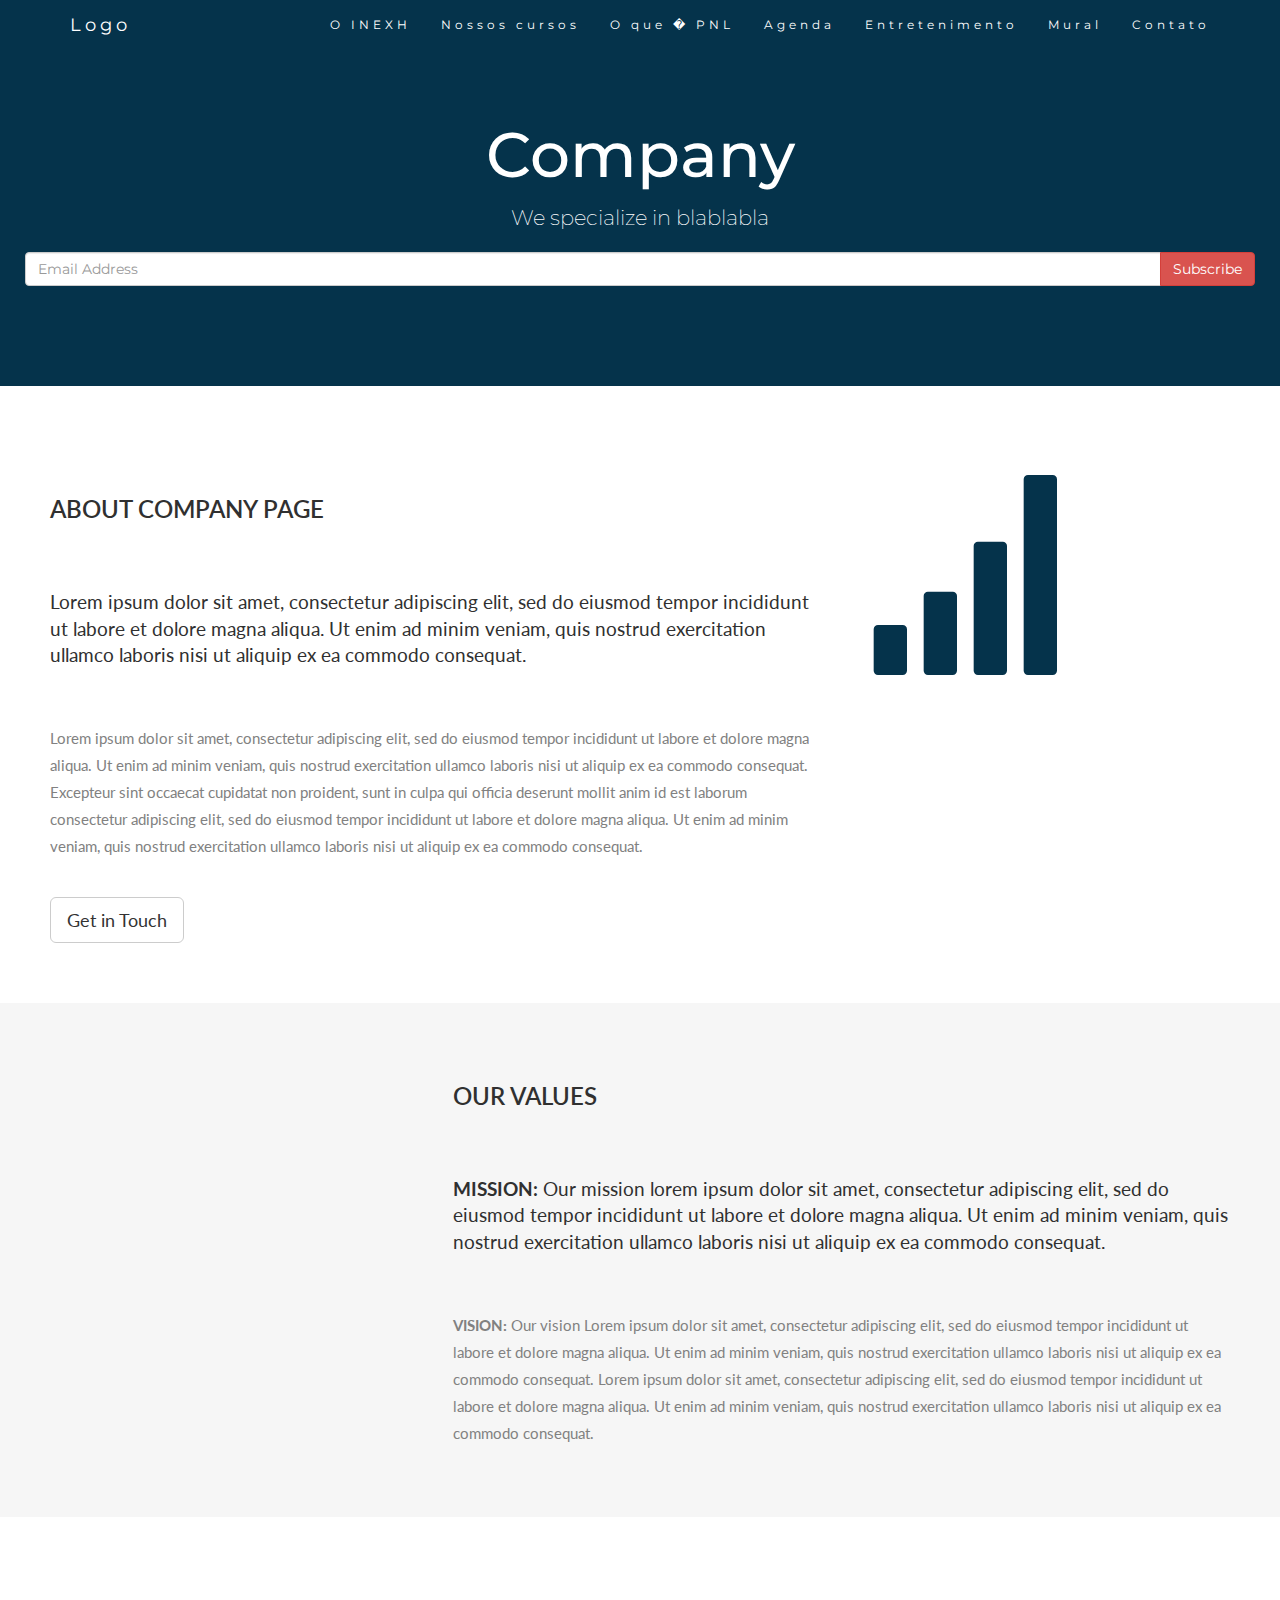
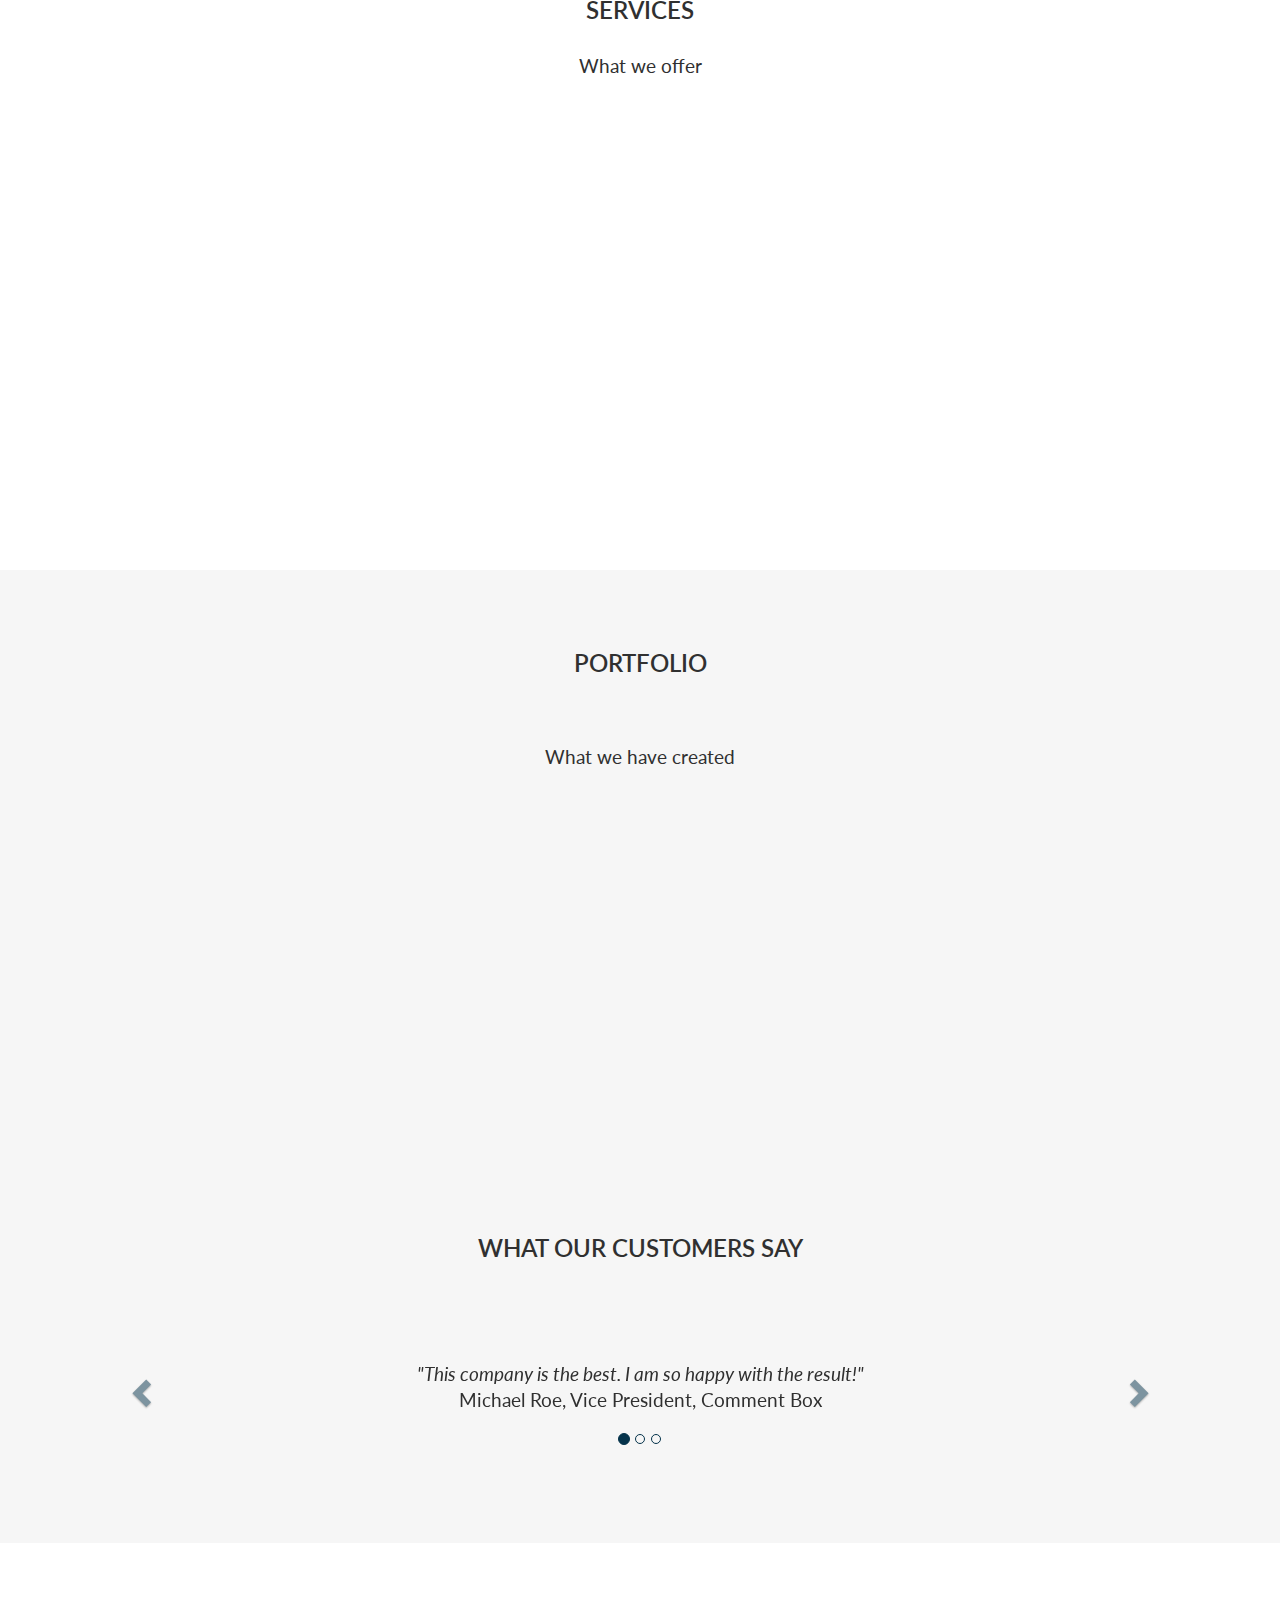
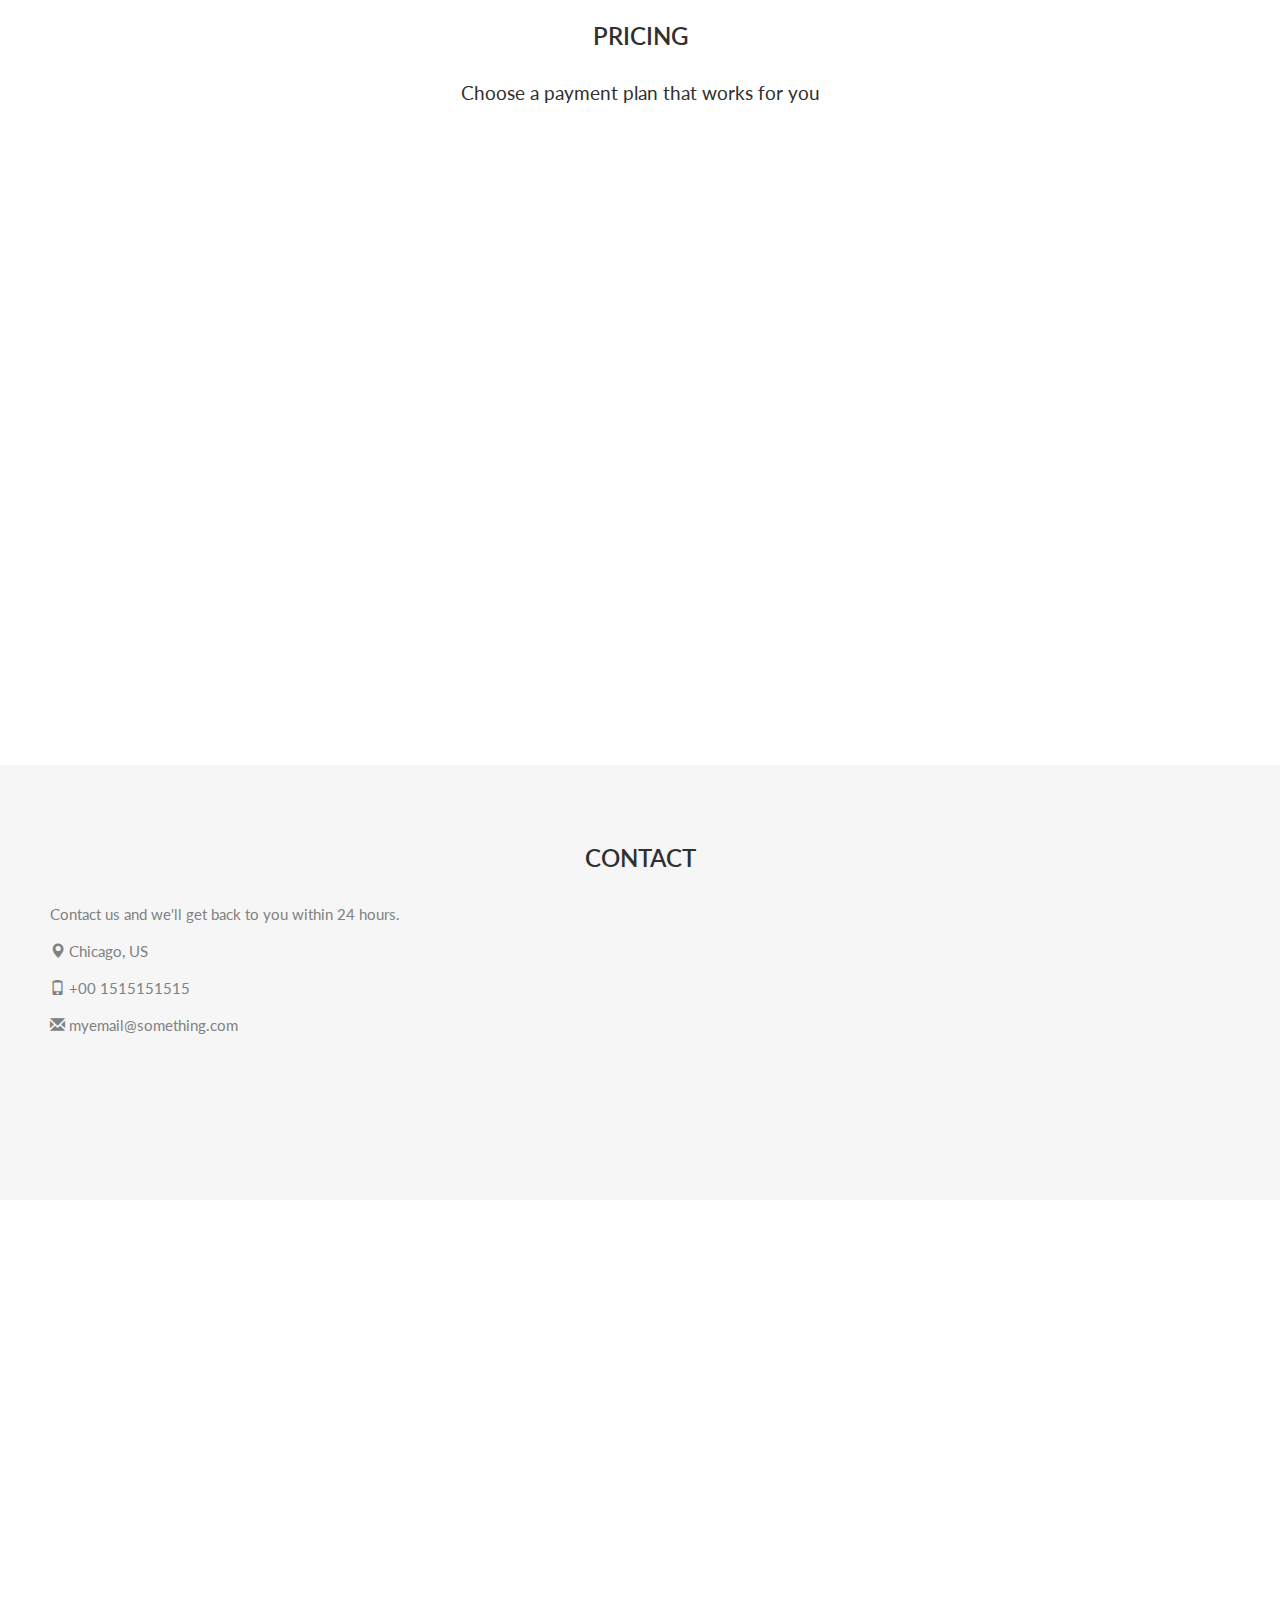
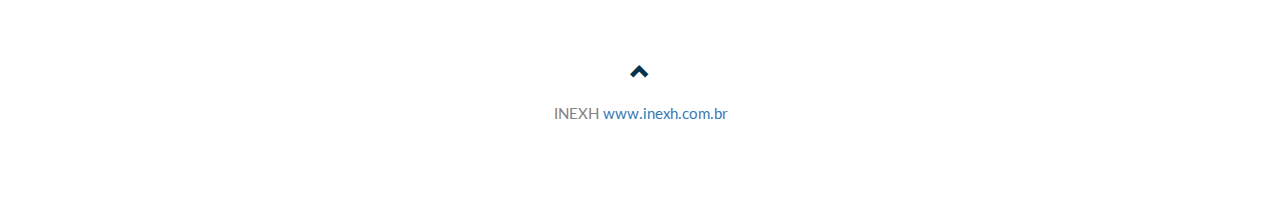
==== commit a55a1267: "text" ====
--- a/index.html
+++ b/index.html
@@ -1,722 +1,493 @@
-<!doctype html>
-<html lang="pt-br" >
-
-	<head>
-  <title>VOIC3</title>
-  <meta charset="iso-8859-1">
-  <meta name="viewport" content="width=device-width, initial-scale=1.0, maximum-scale=1.0, user-scalable=no">
+<!DOCTYPE html>
+<html lang="en">
+<head>
+  <!-- Theme Made By www.w3schools.com - No Copyright -->
+  <title>Bootstrap Theme Company Page</title>
+  <meta charset="utf-8">
+  <meta name="viewport" content="width=device-width, initial-scale=1">
   <link rel="stylesheet" href="https://maxcdn.bootstrapcdn.com/bootstrap/3.3.7/css/bootstrap.min.css">
+  <link href="https://fonts.googleapis.com/css?family=Montserrat" rel="stylesheet" type="text/css">
   <link href="https://fonts.googleapis.com/css?family=Lato" rel="stylesheet" type="text/css">
-  <link href="https://fonts.googleapis.com/css?family=Montserrat" rel="stylesheet" type="text/css">
-  <script src="https://ajax.googleapis.com/ajax/libs/jquery/3.1.1/jquery.min.js"></script>
+  <script src="https://ajax.googleapis.com/ajax/libs/jquery/3.2.1/jquery.min.js"></script>
   <script src="https://maxcdn.bootstrapcdn.com/bootstrap/3.3.7/js/bootstrap.min.js"></script>
-   
-  
-  
-  <!-- GA ANALYTICS Begin -->
-	<script async src='https://www.google-analytics.com/analytics.js'></script>
-	<script async src='js/autotrack.js'></script>
-	<script>
-	window.ga=window.ga||function(){(ga.q=ga.q||[]).push(arguments)};ga.l=+new Date;
-	ga('create', 'UA-88852804-1', 'auto');
-	/* ga('set', 'page', '/index.html'); */
-	ga('send', 'pageview')
-	</script>
-  <!-- GA ANALYTICS End -->
-  
-  
   <style>
-  
   body {
-      font: 400 15px/1.8 Lato, sans-serif;
-      color: #777;
-	  background: #f2f2f3;
-	  position: relative;
-  }
-  
- 
-  .container {
-      padding: 80px 120px;
-  }
-  
-  .person {
-      border: 10px solid transparent;
-      margin-bottom: 25px;
-      width: 80%;
-      height: 80%;
-      opacity: 0.7;
-  }
-  
-  .person:hover {
-      /* border-color: #f1f1f1; */
-	  border-color: #f0ad4e; 
-  }
-  .carousel-inner img {
-      /* -webkit-filter: grayscale(90%); */
-      /* filter: grayscale(90%); /* make all photos black and white */ 
-      width: 100%; /* Set width to 100% */
-      margin: auto;
-  }
-  .carousel-caption h3 {
-      color: #fff !important;
-  }
-  @media (max-width: 600px) {
-    .carousel-caption {
-      display: none; /* Hide the carousel text when the screen is less than 600 pixels wide */
-    }
-  }
-  .bg-1 {
-      /* background: #2d2d30; */
-	  background: #57575c;
-      color: #bdbdbd; 
-	  /* color: #f0ad4e; */ /* TEXTO LARANJA */
-  }
-  
-  .bg-1 h3 {
-     /* color: #fff; */
-	 color: #f0ad4e; /* TITULO LARANJA */
-  }
-  
-  .bg-1 p {font-style: italic;}
-  
-  .list-group-item:first-child {
-      border-top-right-radius: 0;
-      border-top-left-radius: 0;
-  }
-  .list-group-item:last-child {
-      border-bottom-right-radius: 0;
-      border-bottom-left-radius: 0;
+      font: 400 15px Lato, sans-serif;
+      line-height: 1.8;
+      color: #818181;
+  }
+  h2 {
+      font-size: 24px;
+      text-transform: uppercase;
+      color: #303030;
+      font-weight: 600;
+      margin-bottom: 30px;
+  }
+  h4 {
+      font-size: 19px;
+      line-height: 1.375em;
+      color: #303030;
+      font-weight: 400;
+      margin-bottom: 30px;
+  }  
+  .jumbotron {
+      background-color: #05334B;
+      color: #fff;
+      padding: 100px 25px;
+      font-family: Montserrat, sans-serif;
+  }
+  .container-fluid {
+      padding: 60px 50px;
+  }
+  .bg-grey {
+      background-color: #f6f6f6;
+  }
+  .logo-small {
+      color: #05334B;
+      font-size: 50px;
+  }
+  .logo {
+      color: #05334B;
+      font-size: 200px;
   }
   .thumbnail {
       padding: 0 0 15px 0;
       border: none;
       border-radius: 0;
   }
-  .thumbnail p {
-      margin-top: 15px;
-      color: #555;
-  }
-  
-  .img-thumbnail {
-	display:inline-block;
-	max-width:100%;
-	height:auto;
-	padding:4px;
-	line-height:1.42857143;
-	/* background-color:#fff; */
-	/* border:1px solid #ddd; */
-	background-color: transparent; 
-	border: none;
-  }
-  
-  .btn {
-      padding: 10px 20px; /* TAMANHO DO BOTAO */
-      background-color: #333;
-      color: #f1f1f1;
-      /* border-radius: 0; */
-      /* transition: .2s; */
-  }
-  .btn:hover, .btn:focus {
-      border: 1px solid #333; 
-      /* background-color: #fff; */
-	  background-color: #f2f2f3; /* proximo ao branco um pouco cinza */
-      color: #000;
-  }
-  .modal-header, h4, .close {
-      background-color: #333;
+  .thumbnail img {
+      width: 100%;
+      height: 100%;
+      margin-bottom: 10px;
+  }
+  .carousel-control.right, .carousel-control.left {
+      background-image: none;
+      color: #05334B;
+  }
+  .carousel-indicators li {
+      border-color: #05334B;
+  }
+  .carousel-indicators li.active {
+      background-color: #05334B;
+  }
+  .item h4 {
+      font-size: 19px;
+      line-height: 1.375em;
+      font-weight: 400;
+      font-style: italic;
+      margin: 70px 0;
+  }
+  .item span {
+      font-style: normal;
+  }
+  .panel {
+      border: 1px solid #05334B; 
+      border-radius:0 !important;
+      transition: box-shadow 0.5s;
+  }
+  .panel:hover {
+      box-shadow: 5px 0px 40px rgba(0,0,0, .2);
+  }
+  .panel-footer .btn:hover {
+      border: 1px solid #05334B;
+      background-color: #fff !important;
+      color: #05334B;
+  }
+  .panel-heading {
       color: #fff !important;
-      text-align: center;
-      font-size: 20px;
-  }
-  .modal-header, .modal-body {
-      padding: 20px 25px;
-  }
-  .nav-tabs li a {
-      color: #777;
-  }
-  #googleMap {
-      width: 100%;
-      height: 400px;
-      /* -webkit-filter: grayscale(100%); */
-      /* filter: grayscale(100%); */
-  }  
+      background-color: #05334B !important;
+      padding: 25px;
+      border-bottom: 1px solid transparent;
+      border-top-left-radius: 0px;
+      border-top-right-radius: 0px;
+      border-bottom-left-radius: 0px;
+      border-bottom-right-radius: 0px;
+  }
+  .panel-footer {
+      background-color: white !important;
+  }
+  .panel-footer h3 {
+      font-size: 32px;
+  }
+  .panel-footer h4 {
+      color: #aaa;
+      font-size: 14px;
+  }
+  .panel-footer .btn {
+      margin: 15px 0;
+      background-color: #05334B;
+      color: #fff;
+  }
   .navbar {
+      margin-bottom: 0;
+      background-color: #05334B;
+      z-index: 9999;
+      border: 0;
+      font-size: 12px !important;
+      line-height: 1.42857143 !important;
+      letter-spacing: 4px;
+      border-radius: 0;
       font-family: Montserrat, sans-serif;
-      margin-bottom: 0;
-      background-color: #2d2d30;
-	  letter-spacing: 4px;
-      border: 0;
-      font-size: 11px !important;
-	  padding: 10px; /* altura do menu */
-      opacity: 0.9;
-	  line-height: 3 !important;
-      border-radius: 0;
-      z-index: 9999;
-      
-  }
-  .navbar li a, .navbar .navbar-brand { 
-      color: #d5d5d5 !important;
-  }
-  .navbar-nav li a:hover {
-      /* color: #fff !important; */
-	  color: #f0ad4e !important; 
-  }
-  
-  .redes-sociais-workshow a:hover {
-      /* color: #fff !important; */
-	  color: #f0ad4e !important; 
-  }
-  
-  .navbar-nav li.active a {
-      /* color: #fff !important; */
-	  color: #f0ad4e !important; 
-      background-color: #29292c !important;
+  }
+  .navbar li a, .navbar .navbar-brand {
+      color: #fff !important;
+  }
+  .navbar-nav li a:hover, .navbar-nav li.active a {
+      color: #05334B !important;
+      background-color: #fff !important;
   }
   .navbar-default .navbar-toggle {
       border-color: transparent;
-  }
-  .open .dropdown-toggle {
-      color: #fff;
-      background-color: #555 !important;
-  }
-  .dropdown-menu li a {
-      color: #000 !important;
-  }
-  .dropdown-menu li a:hover {
-      /* background-color: red !important; */
-	  background-color: #f0ad4e !important;
-  }
-  footer {
-      background-color: #2d2d30;
-      color: #f5f5f5;
-      padding: 32px;
-  }
-  footer a {
-      color: #f5f5f5;
-  }
-  footer a:hover {
-      */ color: #777; */
-	  color: #f0ad4e;
-      text-decoration: none;
-  }  
-  .form-control {
-      border-radius: 0;
-  }
-  textarea {
-      resize: none;
-  }
-  
-  .logo {
-    margin-top: -25px;
-	margin-left: 3px;
-	width: 80px;
-  } 
-  
-  .carousel {
-	position: relative;
-    /* left: 0px; */
-    /* top: 90px; */
-   }
-
-  .container-carousel {
-      padding: 35px;
-  } 
-  
-  .container {
-    padding-right:15px;
-    padding-left:15px;
-    margin-right:auto;
-    margin-left:auto;
-  }
-  
-  @media (min-width:768px){.container{width:750px}}
-  
-  @media (min-width:992px){.container{width:970px}}
-  
-  @media (min-width:1200px){.container{width:1170px}}
-  
-  .container-fluid {
-    padding-right:15px;
-    padding-left:15px;
-    margin-right:auto;
-    margin-left:auto;
-  }
-  
-  @media (min-width:768px){.container-fluid{width:750px}}
-  
-  @media (min-width:992px){.container-fluid{width:970px}}
-  
-  @media (min-width:1200px){.container-fluid{width:1170px}}
-   
-   
-   .center {
-    border: 0px;
-    margin: auto;
-    width: 60%;
-   }
-   
-   .center1 {
-    padding:15px 15px 15px 15px;
-   }
-   
-  .agenda-image {
-    padding:15px 15px 15px 15px;
-	margin: auto;
-  }
-  
-  .teste-center {
-      line-height: 1.5;
-    display: inline-block;
-    vertical-align: middle;
-	padding: 10px;
-	}
-  
-  #event {
-  background: #636369;
-  }
-  
-  #event1 {
-  background: #a3a3a8;
-  }
-  
-  #event2 {
-  background: #ffffcc; 
-  }
-   
-.margin {
-margin-bottom: 45px;
-}
-
-
-  h3 {
-      margin: 10px 0 30px 0;
-      letter-spacing: 10px;      
-      font-size: 30px;
-      /* color: #111; */
-	  /* color: #2d2d30; */
-	  color: #f0ad4e; /* TITULO LARANJA */
-  }
-  
-
-  h2 {
-      margin: 5px 0 15px 0;
-      letter-spacing: 5px;      
+      color: #fff !important;
+  }
+  footer .glyphicon {
       font-size: 20px;
-	  color: #f0ad4e; /* TITULO LARANJA */
-  }
-
-  @media (min-width:768px){
-	h2 {
-		margin: 5px 0 15px 0;
-		letter-spacing: 5px;      
-		font-size: 20px;
-		color: #f0ad4e; /* TITULO LARANJA */
-		}
-  }
-  
-  @media (min-width:992px){
-	h2 {
-		margin: 5px 0 15px 0;
-		letter-spacing: 5px;      
-		font-size: 20px;
-		color: #f0ad4e; /* TITULO LARANJA */
-		}
-	}
-  
-  @media (min-width:1200px){
-	h2 {
-      margin: 10px 0 30px 0;
-      letter-spacing: 10px;      
-      font-size: 30px;
-	  color: #f0ad4e; /* TITULO LARANJA */
-		}
-	}
-
-   
+      margin-bottom: 20px;
+      color: #05334B;
+  }
+  .slideanim {visibility:hidden;}
+  .slide {
+      animation-name: slide;
+      -webkit-animation-name: slide;
+      animation-duration: 1s;
+      -webkit-animation-duration: 1s;
+      visibility: visible;
+  }
+  @keyframes slide {
+    0% {
+      opacity: 0;
+      transform: translateY(70%);
+    } 
+    100% {
+      opacity: 1;
+      transform: translateY(0%);
+    }
+  }
+  @-webkit-keyframes slide {
+    0% {
+      opacity: 0;
+      -webkit-transform: translateY(70%);
+    } 
+    100% {
+      opacity: 1;
+      -webkit-transform: translateY(0%);
+    }
+  }
+  @media screen and (max-width: 768px) {
+    .col-sm-4 {
+      text-align: center;
+      margin: 25px 0;
+    }
+    .btn-lg {
+        width: 100%;
+        margin-bottom: 35px;
+    }
+  }
+  @media screen and (max-width: 480px) {
+    .logo {
+        font-size: 150px;
+    }
+  }
   </style>
-  
-
 </head>
-<body id="inicio" data-spy="scroll" data-target=".navbar" data-offset="50">
-
-<!-- icon colors -->
-<!-- BDBDBD cinza claro -->
-<!-- 2D2D30 cinza escuro -->
+<body id="myPage" data-spy="scroll" data-target=".navbar" data-offset="60">
 
 <nav class="navbar navbar-default navbar-fixed-top">
-  <div class="container-fluid">
+  <div class="container">
     <div class="navbar-header">
-      <button type="button" class="navbar-toggle" data-toggle="collapse" data-target="#myNavbar"> 
-	      <!--  <button type="button" class="navbar-toggle collapsed" data-toggle="collapse" data-target="#bs-example-navbar-collapse-1 #myNavbar" aria-expanded="false">
-        -->
-		<span class="icon-bar"></span>
+      <button type="button" class="navbar-toggle" data-toggle="collapse" data-target="#myNavbar">
+        <span class="icon-bar"></span>
         <span class="icon-bar"></span>
         <span class="icon-bar"></span>                        
       </button>
-      <a class="navbar-brand" href="#inicio">Logo</a>
+      <a class="navbar-brand" href="#myPage">Logo</a>
     </div>
     <div class="collapse navbar-collapse" id="myNavbar">
-      <ul class="nav navbar-nav navbar-right"> <!-- MENU PARA A DIREITA -->
-        <li><a id="menuInicio" href="#inicio">IN&iacute;CIO</a></li>
-        <li><a id="menuBanda" href="#banda">A BANDA</a></li>
-        <li><a id="menuAgenda" href="#agenda">AGENDA</a></li>
-        <li><a id="menuContato" href="#contato">CONTATO</a></li>
-        <!--<li><a id="menuBanda" href="#"><span class="glyphicon glyphicon-search"></span></a></li>-->
+      <ul class="nav navbar-nav navbar-right">
+        <li><a href="#about">O INEXH</a></li>
+        <li><a href="#services">Nossos cursos</a></li>
+        <li><a href="#portfolio">O que � PNL</a></li>
+        <li><a href="#pricing">Agenda</a></li>
+        <li><a href="#contact">Entretenimento</a></li>
+		<li><a href="#contact">Mural</a></li>
+		<li><a href="#contact">Contato</a></li>
       </ul>
     </div>
   </div>
 </nav>
 
-
-
-<div id="myCarousel" class="carousel slide" data-ride="carousel">
-	<div class="container-carousel"> <!-- nova div -->
+<div class="jumbotron text-center">
+  <h1>Company</h1> 
+  <p>We specialize in blablabla</p> 
+  <form>
+    <div class="input-group">
+      <input type="email" class="form-control" size="50" placeholder="Email Address" required>
+      <div class="input-group-btn">
+        <button type="button" class="btn btn-danger">Subscribe</button>
+      </div>
+    </div>
+  </form>
+</div>
+
+<!-- Container (About Section) -->
+<div id="about" class="container-fluid">
+  <div class="row">
+    <div class="col-sm-8">
+      <h2>About Company Page</h2><br>
+      <h4>Lorem ipsum dolor sit amet, consectetur adipiscing elit, sed do eiusmod tempor incididunt ut labore et dolore magna aliqua. Ut enim ad minim veniam, quis nostrud exercitation ullamco laboris nisi ut aliquip ex ea commodo consequat.</h4><br>
+      <p>Lorem ipsum dolor sit amet, consectetur adipiscing elit, sed do eiusmod tempor incididunt ut labore et dolore magna aliqua. Ut enim ad minim veniam, quis nostrud exercitation ullamco laboris nisi ut aliquip ex ea commodo consequat. Excepteur sint occaecat cupidatat non proident, sunt in culpa qui officia deserunt mollit anim id est laborum consectetur adipiscing elit, sed do eiusmod tempor incididunt ut labore et dolore magna aliqua. Ut enim ad minim veniam, quis nostrud exercitation ullamco laboris nisi ut aliquip ex ea commodo consequat.</p>
+      <br><button class="btn btn-default btn-lg">Get in Touch</button>
+    </div>
+    <div class="col-sm-4">
+      <span class="glyphicon glyphicon-signal logo"></span>
+    </div>
+  </div>
+</div>
+
+<div class="container-fluid bg-grey">
+  <div class="row">
+    <div class="col-sm-4">
+      <span class="glyphicon glyphicon-globe logo slideanim"></span>
+    </div>
+    <div class="col-sm-8">
+      <h2>Our Values</h2><br>
+      <h4><strong>MISSION:</strong> Our mission lorem ipsum dolor sit amet, consectetur adipiscing elit, sed do eiusmod tempor incididunt ut labore et dolore magna aliqua. Ut enim ad minim veniam, quis nostrud exercitation ullamco laboris nisi ut aliquip ex ea commodo consequat.</h4><br>
+      <p><strong>VISION:</strong> Our vision Lorem ipsum dolor sit amet, consectetur adipiscing elit, sed do eiusmod tempor incididunt ut labore et dolore magna aliqua. Ut enim ad minim veniam, quis nostrud exercitation ullamco laboris nisi ut aliquip ex ea commodo consequat.
+      Lorem ipsum dolor sit amet, consectetur adipiscing elit, sed do eiusmod tempor incididunt ut labore et dolore magna aliqua. Ut enim ad minim veniam, quis nostrud exercitation ullamco laboris nisi ut aliquip ex ea commodo consequat.</p>
+    </div>
+  </div>
+</div>
+
+<!-- Container (Services Section) -->
+<div id="services" class="container-fluid text-center">
+  <h2>SERVICES</h2>
+  <h4>What we offer</h4>
+  <br>
+  <div class="row slideanim">
+    <div class="col-sm-4">
+      <span class="glyphicon glyphicon-off logo-small"></span>
+      <h4>POWER</h4>
+      <p>Lorem ipsum dolor sit amet..</p>
+    </div>
+    <div class="col-sm-4">
+      <span class="glyphicon glyphicon-heart logo-small"></span>
+      <h4>LOVE</h4>
+      <p>Lorem ipsum dolor sit amet..</p>
+    </div>
+    <div class="col-sm-4">
+      <span class="glyphicon glyphicon-lock logo-small"></span>
+      <h4>JOB DONE</h4>
+      <p>Lorem ipsum dolor sit amet..</p>
+    </div>
+  </div>
+  <br><br>
+  <div class="row slideanim">
+    <div class="col-sm-4">
+      <span class="glyphicon glyphicon-leaf logo-small"></span>
+      <h4>GREEN</h4>
+      <p>Lorem ipsum dolor sit amet..</p>
+    </div>
+    <div class="col-sm-4">
+      <span class="glyphicon glyphicon-certificate logo-small"></span>
+      <h4>CERTIFIED</h4>
+      <p>Lorem ipsum dolor sit amet..</p>
+    </div>
+    <div class="col-sm-4">
+      <span class="glyphicon glyphicon-wrench logo-small"></span>
+      <h4 style="color:#303030;">HARD WORK</h4>
+      <p>Lorem ipsum dolor sit amet..</p>
+    </div>
+  </div>
+</div>
+
+<!-- Container (Portfolio Section) -->
+<div id="portfolio" class="container-fluid text-center bg-grey">
+  <h2>Portfolio</h2><br>
+  <h4>What we have created</h4>
+  <div class="row text-center slideanim">
+    <div class="col-sm-4">
+      <div class="thumbnail">
+        <img src="paris.jpg" alt="Paris" width="400" height="300">
+        <p><strong>Paris</strong></p>
+        <p>Yes, we built Paris</p>
+      </div>
+    </div>
+    <div class="col-sm-4">
+      <div class="thumbnail">
+        <img src="newyork.jpg" alt="New York" width="400" height="300">
+        <p><strong>New York</strong></p>
+        <p>We built New York</p>
+      </div>
+    </div>
+    <div class="col-sm-4">
+      <div class="thumbnail">
+        <img src="sanfran.jpg" alt="San Francisco" width="400" height="300">
+        <p><strong>San Francisco</strong></p>
+        <p>Yes, San Fran is ours</p>
+      </div>
+    </div>
+  </div><br>
+  
+  <h2>What our customers say</h2>
+  <div id="myCarousel" class="carousel slide text-center" data-ride="carousel">
     <!-- Indicators -->
     <ol class="carousel-indicators">
       <li data-target="#myCarousel" data-slide-to="0" class="active"></li>
       <li data-target="#myCarousel" data-slide-to="1"></li>
       <li data-target="#myCarousel" data-slide-to="2"></li>
-      <li data-target="#myCarousel" data-slide-to="3"></li>
-      <li data-target="#myCarousel" data-slide-to="4"></li>
-      <li data-target="#myCarousel" data-slide-to="5"></li>
-      <li data-target="#myCarousel" data-slide-to="6"></li>
-      <li data-target="#myCarousel" data-slide-to="7"></li>
-      <li data-target="#myCarousel" data-slide-to="8"></li>
-      <li data-target="#myCarousel" data-slide-to="9"></li>
     </ol>
-	</div>
 
     <!-- Wrapper for slides -->
     <div class="carousel-inner" role="listbox">
       <div class="item active">
-        <img src="images/banda1.jpg" alt="" width="800" height="480">
-        <div class="carousel-caption">
-        </div>      
-      </div>
-
+        <h4>"This company is the best. I am so happy with the result!"<br><span>Michael Roe, Vice President, Comment Box</span></h4>
+      </div>
       <div class="item">
-        <img src="images/banda2.jpg" alt="banda2" width="800" height="480">
-        <div class="carousel-caption">
-        </div>      
-      </div>
-    
+        <h4>"One word... WOW!!"<br><span>John Doe, Salesman, Rep Inc</span></h4>
+      </div>
       <div class="item">
-        <img src="images/banda3.jpg" alt="banda3" width="800" height="480">
-        <div class="carousel-caption">
-        </div>      
-      </div>
-	  
-      <div class="item">
-        <img src="images/banda4.jpg" alt="banda4" width="800" height="480">
-        <div class="carousel-caption">
-        </div>      
-      </div>
-	  
-      <div class="item">
-        <img src="images/banda5.jpg" alt="banda5" width="800" height="480">
-        <div class="carousel-caption">
-        </div>      
-      </div>
-	  
-      <div class="item">
-        <img src="images/banda6.jpg" alt="banda6" width="800" height="480">
-        <div class="carousel-caption">
-        </div>      
-      </div>
-	  
-      <div class="item">
-        <img src="images/banda7.jpg" alt="banda7" width="800" height="480">
-        <div class="carousel-caption">
-        </div>      
-      </div>
-	  
-      <div class="item">
-        <img src="images/banda8.jpg" alt="banda8" width="800" height="480">
-        <div class="carousel-caption">
-        </div>      
-      </div>
-	  
-      <div class="item">
-        <img src="images/banda9.jpg" alt="banda9" width="800" height="480">
-        <div class="carousel-caption">
-        </div>      
-      </div>
-
+        <h4>"Could I... BE any more happy with this company?"<br><span>Chandler Bing, Actor, FriendsAlot</span></h4>
+      </div>
     </div>
 
     <!-- Left and right controls -->
     <a class="left carousel-control" href="#myCarousel" role="button" data-slide="prev">
       <span class="glyphicon glyphicon-chevron-left" aria-hidden="true"></span>
-      <span class="sr-only">ANTERIOR</span>
+      <span class="sr-only">Previous</span>
     </a>
     <a class="right carousel-control" href="#myCarousel" role="button" data-slide="next">
       <span class="glyphicon glyphicon-chevron-right" aria-hidden="true"></span>
-      <span class="sr-only">PR&oacute;XIMO</span>
+      <span class="sr-only">Next</span>
     </a>
-</div>
-
-<!-- Container (A BANDA Section) Begin -->
-<div id="banda" class="container text-center">
-  <h3>A BANDA</h3>
-  <p class="text-justify">A banda Voic3 nasceu de projetos solos. Sendo amigos, admiravam o trabalho um do outro e decidiram unificar formando um s&oacute; sonho.</p>
-  <p class="text-justify">A influ&ecirc;ncia musical de cada integrante somada &agrave;s m&uacute;sicas autorais fazem da Voic3 uma banda POP que tem em seu show diversidades musicais e r&iacute;tmicas, formando uma apresenta&ccedil;&atilde;o envolvente e singular.</p>
-  <br>
+  </div>
+</div>
+
+<!-- Container (Pricing Section) -->
+<div id="pricing" class="container-fluid">
+  <div class="text-center">
+    <h2>Pricing</h2>
+    <h4>Choose a payment plan that works for you</h4>
+  </div>
+  <div class="row slideanim">
+    <div class="col-sm-4 col-xs-12">
+      <div class="panel panel-default text-center">
+        <div class="panel-heading">
+          <h1>Basic</h1>
+        </div>
+        <div class="panel-body">
+          <p><strong>20</strong> Lorem</p>
+          <p><strong>15</strong> Ipsum</p>
+          <p><strong>5</strong> Dolor</p>
+          <p><strong>2</strong> Sit</p>
+          <p><strong>Endless</strong> Amet</p>
+        </div>
+        <div class="panel-footer">
+          <h3>$19</h3>
+          <h4>per month</h4>
+          <button class="btn btn-lg">Sign Up</button>
+        </div>
+      </div>      
+    </div>     
+    <div class="col-sm-4 col-xs-12">
+      <div class="panel panel-default text-center">
+        <div class="panel-heading">
+          <h1>Pro</h1>
+        </div>
+        <div class="panel-body">
+          <p><strong>50</strong> Lorem</p>
+          <p><strong>25</strong> Ipsum</p>
+          <p><strong>10</strong> Dolor</p>
+          <p><strong>5</strong> Sit</p>
+          <p><strong>Endless</strong> Amet</p>
+        </div>
+        <div class="panel-footer">
+          <h3>$29</h3>
+          <h4>per month</h4>
+          <button class="btn btn-lg">Sign Up</button>
+        </div>
+      </div>      
+    </div>       
+    <div class="col-sm-4 col-xs-12">
+      <div class="panel panel-default text-center">
+        <div class="panel-heading">
+          <h1>Premium</h1>
+        </div>
+        <div class="panel-body">
+          <p><strong>100</strong> Lorem</p>
+          <p><strong>50</strong> Ipsum</p>
+          <p><strong>25</strong> Dolor</p>
+          <p><strong>10</strong> Sit</p>
+          <p><strong>Endless</strong> Amet</p>
+        </div>
+        <div class="panel-footer">
+          <h3>$49</h3>
+          <h4>per month</h4>
+          <button class="btn btn-lg">Sign Up</button>
+        </div>
+      </div>      
+    </div>    
+  </div>
+</div>
+
+<!-- Container (Contact Section) -->
+<div id="contact" class="container-fluid bg-grey">
+  <h2 class="text-center">CONTACT</h2>
   <div class="row">
-    <div class="col-xs-6 col-sm-3 col-md-3">
-      <p class="text-center"><strong>Ane Amaral</strong></p><br>
-      <!-- <a href="#demo1" data-toggle="collapse"> -->
-        <img src="images/ane.jpg" class="img-circle person" alt="" width="255" height="255">
-      </a>
-      <div id="demo1" class="collapse">
-        <p>Singer</p>
-      </div>
-    </div>
-    <div class="col-xs-6 col-sm-3 col-md-3">
-      <p class="text-center"><strong>Guto Mattos</strong></p><br>
-      <!-- <a href="#demo2" data-toggle="collapse"> -->
-        <img src="images/joao.jpg" class="img-circle person" alt="" width="255" height="255">
-      </a>
-      <div id="demo2" class="collapse">
-        <p>Guitarist</p>
-      </div>
-    </div>
-    <div class="col-xs-6 col-sm-3 col-md-3">
-      <p class="text-center"><strong>Luan Louren&ccedil;o</strong></p><br>
-      <!-- <a href="#demo3" data-toggle="collapse"> -->
-        <img src="images/luan.jpg" class="img-circle person" alt="" width="255" height="255">
-      </a>
-      <div id="demo3" class="collapse">
-        <p>Drummer</p>
-      </div>
-    </div>
-    <div class="col-xs-6 col-sm-3 col-md-3">
-      <p class="text-center"><strong>XXXX XXXX</strong></p><br>
-      <!-- <a href="#demo4" data-toggle="collapse"> -->
-        <img src="images/outro.jpg" class="img-circle person" alt="" width="255" height="255">
-      </a>
-      <div id="demo4" class="collapse">
-        <p>Bassist</p>
-      </div>
-    </div>
-  </div>
-</div>
-<!-- Container (A BANDA Section) End -->
-
-<!-- Container (AGENDA Section) Begin -->
-<div id="agenda" class="bg-1">
- <div id="agenda" class=" container">
-
-  <h3 class="text-center">AGENDA</h3>  
-  <ul class="nav nav-tabs">
-    <li class="active"><a data-toggle="tab" href="#home"> >> </a></li>
-    <li><a data-toggle="tab" href="#menu1">23.12</a></li>
-    <li><a data-toggle="tab" href="#menu2">31.12</a></li>
-	<li><a data-toggle="tab" href="#menu3">05.01</a></li>
-  </ul>
-
-	<!-- TABS BEGIN -->
-	<div class="tab-content">
-	
-		<!-- PRIMEIRA TAB BEGIN -->
-		<div id="home" class="tab-pane fade in active">
-		<div class="container-fluid bg-3 text-center">    
-			<h2 class="margin">Acompanhe o VOIC3 nas redes sociais!</h2><br>
-			<!-- <h3 class="margin">Acompanhe o VOIC3 nas redes sociais!</h3><br> -->
-			<p>Lorem ipsum dolor sit amet, consectetur adipisicing elit, sed do eiusmod tempor incididunt ut labore et dolore magna aliqua.</p><br>
-			<div class="row text-justify">
-				<div class="hidden-xs col-sm-4 col-md-4 col-lg-4">
-					<!-- <p>Lorem ipsum dolor sit amet, consectetur adipisicing elit, sed do eiusmod tempor incididunt ut labore et dolore magna aliqua.</p> -->
-					<a id="imgInstagram" href="http://instagram.com/voic3oficial" target="_blank"><img src="advertising/instagram_banner.png" class="img-responsive center margin" style="width:60%" alt="instagram"></a> 
-				</div>
-				<div class="hidden-xs col-sm-4 col-md-4 col-lg-4"> 
-					<!-- <p>Lorem ipsum dolor sit amet, consectetur adipisicing elit, sed do eiusmod tempor incididunt ut labore et dolore magna aliqua.</p> -->
-					<a id="imgFacebook" href="http://facebook.com/voic3oficial" target="_blank"><img src="advertising/facebook_banner.png" class="img-responsive center margin" style="width:60%" alt="facebook"></a>
-				</div>
-				<div class="hidden-xs col-sm-4 col-md-4 col-lg-4"> 
-					<!-- <p>Lorem ipsum dolor sit amet, consectetur adipisicing elit, sed do eiusmod tempor incididunt ut labore et dolore magna aliqua.</p> -->
-					<a id="imgYoutube" href="http://www.youtube.com/channel/UCtQx2apVhvCoUaPm1YVVkbg" target="_blank"><img src="advertising/youtube_banner.png" class="img-responsive center margin" style="width:60%" alt="youtube"></a>
-				</div>
-			</div>
-			<div class="row text-justify">
-				<div class="col-xs-4 hidden-sm hidden-md hidden-lg">
-					<!-- <p>Lorem ipsum dolor sit amet, consectetur adipisicing elit, sed do eiusmod tempor incididunt ut labore et dolore magna aliqua.</p> -->
-					<a id="imgInstagram" href="http://instagram.com/voic3oficial" target="_blank"><img src="advertising/instagram_banner.png" class="img-responsive center margin" style="width:100%" alt="instagram"></a> 
-				</div>
-				<div class="col-xs-4 hidden-sm hidden-md hidden-lg"> 
-					<!-- <p>Lorem ipsum dolor sit amet, consectetur adipisicing elit, sed do eiusmod tempor incididunt ut labore et dolore magna aliqua.</p> -->
-					<a id="imgFacebook" href="http://facebook.com/voic3oficial" target="_blank"><img src="advertising/facebook_banner.png" class="img-responsive center margin" style="width:100%" alt="facebook"></a>
-				</div>
-				<div class="col-xs-4 hidden-sm hidden-md hidden-lg"> 
-					<!-- <p>Lorem ipsum dolor sit amet, consectetur adipisicing elit, sed do eiusmod tempor incididunt ut labore et dolore magna aliqua.</p> -->
-					<a id="imgYoutube" href="http://www.youtube.com/channel/UCtQx2apVhvCoUaPm1YVVkbg" target="_blank"><img src="advertising/youtube_banner.png" class="img-responsive center margin" style="width:100%" alt="youtube"></a>
-				</div>
-			</div>
-		</div>
-		</div>
-		<!-- PRIMEIRA TAB END -->
-	
-	
-		<!-- SEGUNDA TAB BEGIN -->
-		<div id="menu1" class="tab-pane fade">
-			<div class="container-fluid bg-3 text-justify">    
-				<h2 class="text-left">Esta&ccedil;&atilde;o Fradique</h2><br>		
-				<!-- <h3 class="text-left">Esta&ccedil;&atilde;o Fradique</h3><br> -->
-				<div class="row">
-					<div class="col-sm-6">
-						<p><img src="icons/toast1.png" alt="" class="img-thumbnail" width="25" height="25"> R. dos Pinheiros, 877 - Pinheiros - S&atilde;o Paulo / SP</p>
-						<p><img src="icons/clock1.png" alt="" class="img-thumbnail" width="25" height="25"> 22h00 </p> <br>
-						<iframe src="https://www.google.com/maps/embed?pb=!1m18!1m12!1m3!1d3657.031787978085!2d-46.68840918555828!3d-23.56730178467991!2m3!1f0!2f0!3f0!3m2!1i1024!2i768!4f13.1!3m3!1m2!1s0x94ce57759468a9cd%3A0x95e92dfb1054227!2zRXN0YcOnw6NvIEZyYWRpcXVl!5e0!3m2!1spt-BR!2sbr!4v1481562788661" width="100%" height="100%" frameborder="0" style="border:0" allowfullscreen></iframe>
-					</div>
-				</div>
-			</div>
-		</div>
-		<!-- SEGUNDA TAB END -->
-	
-	
-		<!-- TERCEIRA TAB BEGIN -->
-		<div id="menu2" class="tab-pane fade">
-			<div class="container-fluid bg-3 text-justify">    
-				<h2 class="text-left">Arrudas Bar</h2><br>
-				<div class="row">
-					<div class="col-sm-6">
-						<p><img src="icons/cutlery1.png" alt="" class="img-thumbnail" width="25" height="25"> R. Arist&iacute;des Belini, 320 - Pestana - Osasco / SP </p>
-						<p><img src="icons/clock1.png" alt="" class="img-thumbnail" width="25" height="25"> 18h00 </p> <br>
-						<iframe src="https://www.google.com/maps/embed?pb=!1m18!1m12!1m3!1d3658.0084084064274!2d-46.8019846855589!3d-23.532199984697378!2m3!1f0!2f0!3f0!3m2!1i1024!2i768!4f13.1!3m3!1m2!1s0x94ceffb3be0d78b9%3A0xa0f0548a4964dfe1!2sBatataria+Arrudas+Bar!5e0!3m2!1spt-BR!2sbr!4v1481562667777" width="100%" height="100%" frameborder="0" style="border:0" allowfullscreen></iframe>
-					</div>
-				</div>
-			</div>
-		</div>
-		<!-- TERCEIRA TAB END -->
-		
-	
-		<!-- QUARTA TAB BEGIN -->
-		<div id="menu3" class="tab-pane fade">
-			<div class="container-fluid bg-3 text-justify">   
-				<h2 class="text-left">HB Beer</h2><br>		
-				<!-- <h3 class="text-left">HB Beer</h3><br> -->
-				<div class="row">
-					<div class="col-sm-6">
-						<p><img src="icons/cutlery1.png" alt="" class="img-thumbnail" width="25" height="25"> Cal&ccedil;ada Aldebar&atilde;, 14 - Centro de Apoio II - Alphaville / SP </p>
-						<p><img src="icons/clock1.png" alt="" class="img-thumbnail" width="25" height="25">22h00 </p> <br>
-						<iframe src="https://www.google.com/maps/embed?pb=!1m18!1m12!1m3!1d3659.9029157101695!2d-46.87861978556046!3d-23.463966184731305!2m3!1f0!2f0!3f0!3m2!1i1024!2i768!4f13.1!3m3!1m2!1s0x94cf0316d6cc29cb%3A0x45becd036d0bcddf!2sHB+BEER+LANCHONETE+E+COMERCIO+DE+CERVEJAS+LTDA!5e0!3m2!1spt-BR!2sbr!4v1481562751823" width="100%" height="100%" frameborder="0" style="border:0" allowfullscreen></iframe>
-					</div>
-				</div>
-			</div>
-		</div>
-		<!-- QUARTA TAB END -->
-	
-	</div>
-	<!-- TABS END -->
-  
- </div>
-</div>
-<!-- Container (AGENDA Section) End -->	
-
-<!-- Container (CONTATO Section) Begin -->
-<div id="contato" class="container">
-  <h3 class="text-center">CONTATO</h3>
-  <div class="row">
-    <div class="col-sm-6 col-md-6">
-      <p><span class="glyphicon glyphicon-user"></span>  M.M's Produ&ccedil;&otilde;es Art&iacute;sticas e Eventos &copy;</p>
-      <p><span class="glyphicon glyphicon-map-marker"></span>  Osasco, SP</p>
-      <p><span class="glyphicon glyphicon-earphone"></span>  +55 11 4620-3761</p>
-      <p><span class="glyphicon glyphicon-phone"></span>  +55 11 98539-2991</p>
-    </div>
-	
-	<!-- CAIXA TEXTO MENSAGEM -->
-    <div class="col-md-6">
-	
+    <div class="col-sm-5">
+      <p>Contact us and we'll get back to you within 24 hours.</p>
+      <p><span class="glyphicon glyphicon-map-marker"></span> Chicago, US</p>
+      <p><span class="glyphicon glyphicon-phone"></span> +00 1515151515</p>
+      <p><span class="glyphicon glyphicon-envelope"></span> myemail@something.com</p>
+    </div>
+    <div class="col-sm-7 slideanim">
       <div class="row">
-        <div class="col-sm-6 col-md-12 form-group">
-          <input class="form-control" id="name" name="name" placeholder="Nome" type="text" required>
-        </div>
-        <div class="col-sm-6 col-md-12 form-group">
+        <div class="col-sm-6 form-group">
+          <input class="form-control" id="name" name="name" placeholder="Name" type="text" required>
+        </div>
+        <div class="col-sm-6 form-group">
           <input class="form-control" id="email" name="email" placeholder="Email" type="email" required>
         </div>
-	  
-	  <div class="col-sm-6 col-md-12 form-group">
-      <textarea class="form-control" id="comments" name="comments" placeholder="Mensagem" rows="5"></textarea>
-      <br> </div> </div>
-	  
+      </div>
+      <textarea class="form-control" id="comments" name="comments" placeholder="Comment" rows="5"></textarea><br>
       <div class="row">
-        <div class="col-sm-12 col-md-12 form-group">
-          <button class="btn pull-right" type="submit">Enviar</button>
-        </div>
-      </div>
-    </div>
-	<!-- CAIXA TEXTO MENSAGEM -->
-	
-  </div>
-</div>
-<!-- Container (CONTATO Section) End -->
-
-
-
-<!-- Footer Begin -->
-<footer class="text-center">
-  <a class="up-arrow" href="#inicio" data-toggle="tooltip" title="VOLTAR">
+        <div class="col-sm-12 form-group">
+          <button class="btn btn-default pull-right" type="submit">Send</button>
+        </div>
+      </div>
+    </div>
+  </div>
+</div>
+
+<!-- Add Google Maps -->
+<div id="googleMap" style="height:400px;width:100%;"></div>
+<script>
+function myMap() {
+var myCenter = new google.maps.LatLng(41.878114, -87.629798);
+var mapProp = {center:myCenter, zoom:12, scrollwheel:false, draggable:false, mapTypeId:google.maps.MapTypeId.ROADMAP};
+var map = new google.maps.Map(document.getElementById("googleMap"),mapProp);
+var marker = new google.maps.Marker({position:myCenter});
+marker.setMap(map);
+}
+</script>
+<script src="https://maps.googleapis.com/maps/api/js?key=AIzaSyBu-916DdpKAjTmJNIgngS6HL_kDIKU0aU&callback=myMap"></script>
+<!--
+To use this code on your website, get a free API key from Google.
+Read more at: https://www.w3schools.com/graphics/google_maps_basic.asp
+-->
+
+<footer class="container-fluid text-center">
+  <a href="#myPage" title="To Top">
     <span class="glyphicon glyphicon-chevron-up"></span>
-  </a><br><br>
-  <p>&copy; 2017 | VOIC3 | Todos os direitos reservados</p> 
+  </a>
+  <p>INEXH <a href="https://www.inexh.com.br" title="">www.inexh.com.br</a></p>
 </footer>
-<!-- Footer End -->
-
-
 
 <script>
-
-// MENU COLLAPSE BEGIN
-$(document).on('click',function(){
-	$('.collapse').collapse('hide');
-})
-// MENU COLLAPSE END
-
-// GOOGLE ANALYTICS EVENTS BEGIN
-//Documenta��o: https://developers.google.com/analytics/devguides/collection/analyticsjs/events
-//ga('send', 'event', "Categoria do evento","A�ao do evento", "Rotulo do evento", 42)
-
-document.getElementById("menuInicio").addEventListener("click", function(){
-	ga("send", "event", "menuInicio", "Click", "menuInicio", 42)
-});
-
-document.getElementById("menuBanda").addEventListener("click", function(){
-	ga("send", "event", "menuBanda", "Click", "menuBanda", 42)
-});
-
-document.getElementById("menuAgenda").addEventListener("click", function(){
-	ga("send", "event", "menuAgenda", "Click", "menuAgenda", 42)
-});
-
-document.getElementById("menuContato").addEventListener("click", function(){
-	ga("send", "event", "menuContato", "Click", "menuContato", 42)
-});
-
-document.getElementById("imgInstagram").addEventListener("click", function(){
-	ga("send", "event", "imgInstagram", "Click", "imgInstagram", 42)
-});
-
-document.getElementById("imgFacebook").addEventListener("click", function(){
-	ga("send", "event", "imgFacebook", "Click", "imgFacebook", 42)
-});
-
-document.getElementById("imgYoutube").addEventListener("click", function(){
-	ga("send", "event", "imgYoutube", "Click", "imgYoutube", 42)
-});
-// GOOGLE ANALYTICS EVENTS END
-
-
-
-
 $(document).ready(function(){
-  // Initialize Tooltip
-  $('[data-toggle="tooltip"]').tooltip(); 
-  
   // Add smooth scrolling to all links in navbar + footer link
-  $(".navbar a, footer a[href='#inicio']").on('click', function(event) {
-
+  $(".navbar a, footer a[href='#myPage']").on('click', function(event) {
     // Make sure this.hash has a value before overriding default behavior
     if (this.hash !== "") {
-
       // Prevent default anchor click behavior
       event.preventDefault();
 
@@ -726,7 +497,6 @@
       // Using jQuery's animate() method to add smooth page scroll
       // The optional number (900) specifies the number of milliseconds it takes to scroll to the specified area
       $('html, body').animate({
-	  // tempo para rolagem
         scrollTop: $(hash).offset().top
       }, 900, function(){
    
@@ -735,8 +505,19 @@
       });
     } // End if
   });
+  
+  $(window).scroll(function() {
+    $(".slideanim").each(function(){
+      var pos = $(this).offset().top;
+
+      var winTop = $(window).scrollTop();
+        if (pos < winTop + 600) {
+          $(this).addClass("slide");
+        }
+    });
+  });
 })
 </script>
 
 </body>
-</html>+</html>
